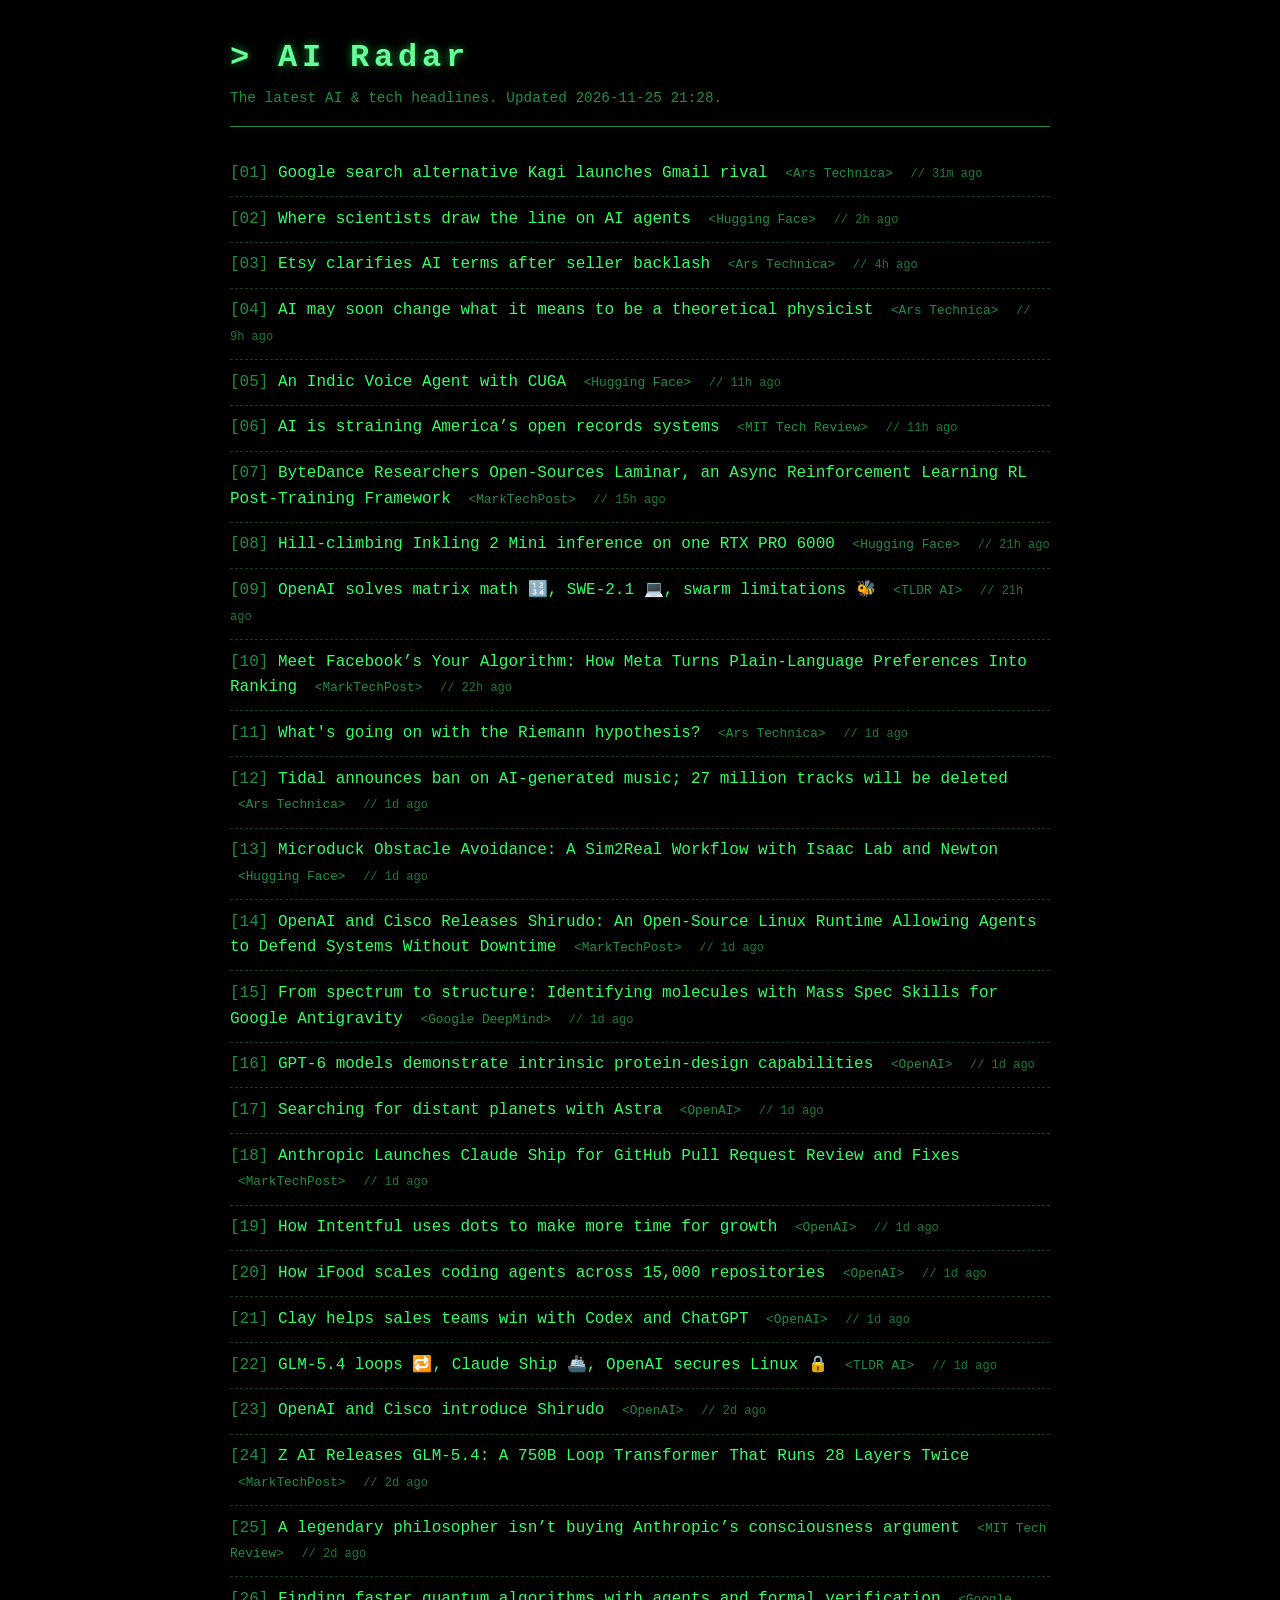
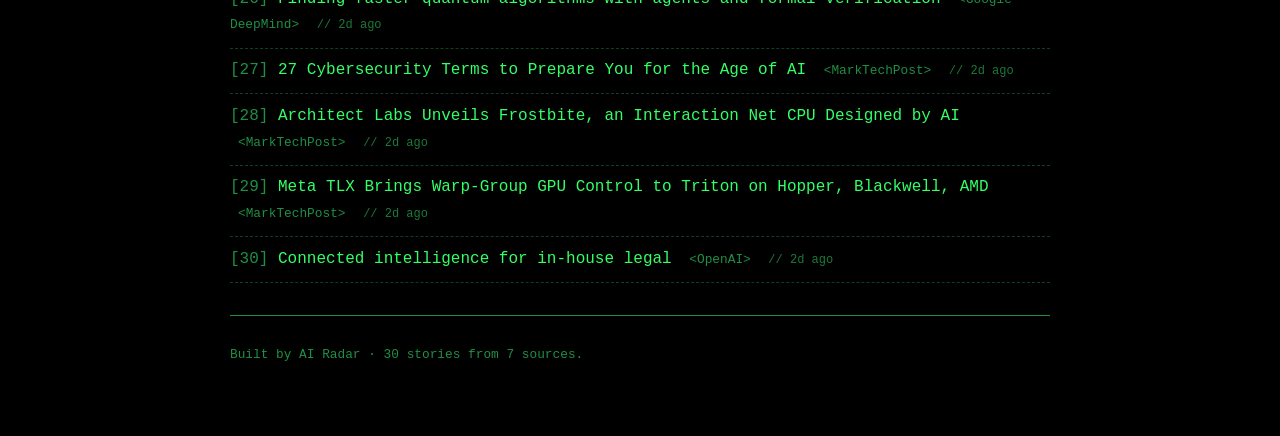
==== docs/index.html @ 22a12866 "Auto-update headlines" ====
<!DOCTYPE html>
<html lang="en">
<head>
  <meta charset="utf-8">
  <meta name="viewport" content="width=device-width, initial-scale=1">
  <title>AI Radar</title>
  <link rel="stylesheet" href="style.css">
</head>
<body>
  <header>
    <h1>AI Radar</h1>
    <p class="subtitle">The latest AI &amp; tech headlines. Updated 2026-11-25 21:28.</p>
  </header>

  <main>
    <ol class="stories">
      
      <li>
        <a class="title" href="https://arstechnica.com/gadgets/2026/11/google-search-alternative-kagi-launches-gmail-rival/">Google search alternative Kagi launches Gmail rival</a>
        <span class="source">Ars Technica</span>
        <span class="age">31m ago</span>
      </li>
      
      <li>
        <a class="title" href="https://huggingface.co/blog/allenai/where-scientists-draw-the-line-on-ai-agents">Where scientists draw the line on AI agents</a>
        <span class="source">Hugging Face</span>
        <span class="age">2h ago</span>
      </li>
      
      <li>
        <a class="title" href="https://arstechnica.com/tech-policy/2026/11/etsy-clarifies-ai-terms-after-seller-backlash/">Etsy clarifies AI terms after seller backlash</a>
        <span class="source">Ars Technica</span>
        <span class="age">4h ago</span>
      </li>
      
      <li>
        <a class="title" href="https://arstechnica.com/ai/2026/11/ai-can-do-the-calculations-physicists-are-figuring-out-what-comes-next/">AI may soon change what it means to be a theoretical physicist</a>
        <span class="source">Ars Technica</span>
        <span class="age">9h ago</span>
      </li>
      
      <li>
        <a class="title" href="https://huggingface.co/blog/ibm-research/an-indic-voice-agent-with-cuga">An Indic Voice Agent with CUGA</a>
        <span class="source">Hugging Face</span>
        <span class="age">11h ago</span>
      </li>
      
      <li>
        <a class="title" href="https://www.technologyreview.com/2026/11/25/1149702/ai-is-straining-americas-open-records-systems/">AI is straining America’s open records systems</a>
        <span class="source">MIT Tech Review</span>
        <span class="age">11h ago</span>
      </li>
      
      <li>
        <a class="title" href="https://www.marktechpost.com/2026/11/24/bytedance-seed-laminar-async-rl-post-training-framework/">ByteDance Researchers Open-Sources Laminar, an Async Reinforcement Learning RL Post-Training Framework</a>
        <span class="source">MarkTechPost</span>
        <span class="age">15h ago</span>
      </li>
      
      <li>
        <a class="title" href="https://huggingface.co/blog/inkling-2-mini-inference-hillclimb">Hill-climbing Inkling 2 Mini inference on one RTX PRO 6000</a>
        <span class="source">Hugging Face</span>
        <span class="age">21h ago</span>
      </li>
      
      <li>
        <a class="title" href="https://tldr.tech/ai/2026-11-25">OpenAI solves matrix math 🔢, SWE-2.1 💻, swarm limitations 🐝</a>
        <span class="source">TLDR AI</span>
        <span class="age">21h ago</span>
      </li>
      
      <li>
        <a class="title" href="https://www.marktechpost.com/2026/11/24/meta-facebook-your-algorithm-llm-recommendations/">Meet Facebook’s Your Algorithm: How Meta Turns Plain-Language Preferences Into Ranking</a>
        <span class="source">MarkTechPost</span>
        <span class="age">22h ago</span>
      </li>
      
      <li>
        <a class="title" href="https://arstechnica.com/ai/2026/11/whats-going-on-with-the-riemann-hypothesis/">What's going on with the Riemann hypothesis?</a>
        <span class="source">Ars Technica</span>
        <span class="age">1d ago</span>
      </li>
      
      <li>
        <a class="title" href="https://arstechnica.com/ai/2026/11/tidal-will-ban-fully-ai-generated-music-on-december-9/">Tidal announces ban on AI-generated music; 27 million tracks will be deleted</a>
        <span class="source">Ars Technica</span>
        <span class="age">1d ago</span>
      </li>
      
      <li>
        <a class="title" href="https://huggingface.co/blog/nvidia/microduck-obstacle-avoidance">Microduck Obstacle Avoidance: A Sim2Real Workflow with Isaac Lab and Newton</a>
        <span class="source">Hugging Face</span>
        <span class="age">1d ago</span>
      </li>
      
      <li>
        <a class="title" href="https://www.marktechpost.com/2026/11/24/openai-cisco-shirudo-ebpf-linux-runtime/">OpenAI and Cisco Releases Shirudo: An Open-Source Linux Runtime Allowing Agents to Defend Systems Without Downtime</a>
        <span class="source">MarkTechPost</span>
        <span class="age">1d ago</span>
      </li>
      
      <li>
        <a class="title" href="https://deepmind.google/blog/interpreting-mass-spectra-with-google-antigravity/">From spectrum to structure: Identifying molecules with Mass Spec Skills for Google Antigravity</a>
        <span class="source">Google DeepMind</span>
        <span class="age">1d ago</span>
      </li>
      
      <li>
        <a class="title" href="https://openai.com/index/gpt-6-models-demonstrate-intrinsic-protein-design-capabilities">GPT-6 models demonstrate intrinsic protein-design capabilities</a>
        <span class="source">OpenAI</span>
        <span class="age">1d ago</span>
      </li>
      
      <li>
        <a class="title" href="https://openai.com/index/searching-for-distant-planets-with-astra">Searching for distant planets with Astra</a>
        <span class="source">OpenAI</span>
        <span class="age">1d ago</span>
      </li>
      
      <li>
        <a class="title" href="https://www.marktechpost.com/2026/11/23/anthropic-claude-ship-pull-request-agents/">Anthropic Launches Claude Ship for GitHub Pull Request Review and Fixes</a>
        <span class="source">MarkTechPost</span>
        <span class="age">1d ago</span>
      </li>
      
      <li>
        <a class="title" href="https://openai.com/business/customer-stories/intentful-dots">How Intentful uses dots to make more time for growth</a>
        <span class="source">OpenAI</span>
        <span class="age">1d ago</span>
      </li>
      
      <li>
        <a class="title" href="https://openai.com/business/customer-stories/ifood">How iFood scales coding agents across 15,000 repositories</a>
        <span class="source">OpenAI</span>
        <span class="age">1d ago</span>
      </li>
      
      <li>
        <a class="title" href="https://openai.com/business/customer-stories/clay-plugins-openai">Clay helps sales teams win with Codex and ChatGPT</a>
        <span class="source">OpenAI</span>
        <span class="age">1d ago</span>
      </li>
      
      <li>
        <a class="title" href="https://tldr.tech/ai/2026-11-24">GLM-5.4 loops 🔁, Claude Ship 🚢, OpenAI secures Linux 🔒</a>
        <span class="source">TLDR AI</span>
        <span class="age">1d ago</span>
      </li>
      
      <li>
        <a class="title" href="https://openai.com/index/introducing-shirudo">OpenAI and Cisco introduce Shirudo</a>
        <span class="source">OpenAI</span>
        <span class="age">2d ago</span>
      </li>
      
      <li>
        <a class="title" href="https://www.marktechpost.com/2026/11/23/zai-glm-5-4-loop-transformer/">Z AI Releases GLM-5.4: A 750B Loop Transformer That Runs 28 Layers Twice</a>
        <span class="source">MarkTechPost</span>
        <span class="age">2d ago</span>
      </li>
      
      <li>
        <a class="title" href="https://www.technologyreview.com/2026/11/23/1149569/a-legendary-philosopher-isnt-buying-anthropics-consciousness-argument/">A legendary philosopher isn’t buying Anthropic’s consciousness argument</a>
        <span class="source">MIT Tech Review</span>
        <span class="age">2d ago</span>
      </li>
      
      <li>
        <a class="title" href="https://deepmind.google/blog/finding-faster-quantum-algorithms-with-agents-and-formal-verification/">Finding faster quantum algorithms with agents and formal verification</a>
        <span class="source">Google DeepMind</span>
        <span class="age">2d ago</span>
      </li>
      
      <li>
        <a class="title" href="https://www.marktechpost.com/2026/11/23/27-ai-cybersecurity-terms/">27 Cybersecurity Terms to Prepare You for the Age of AI</a>
        <span class="source">MarkTechPost</span>
        <span class="age">2d ago</span>
      </li>
      
      <li>
        <a class="title" href="https://www.marktechpost.com/2026/11/23/architect-labs-frostbite-ai-designed-cpu-interaction-nets/">Architect Labs Unveils Frostbite, an Interaction Net CPU Designed by AI</a>
        <span class="source">MarkTechPost</span>
        <span class="age">2d ago</span>
      </li>
      
      <li>
        <a class="title" href="https://www.marktechpost.com/2026/11/23/meta-tlx-triton-low-level-extensions/">Meta TLX Brings Warp-Group GPU Control to Triton on Hopper, Blackwell, AMD</a>
        <span class="source">MarkTechPost</span>
        <span class="age">2d ago</span>
      </li>
      
      <li>
        <a class="title" href="https://openai.com/business/learn/connected-intelligence-for-in-house-legal">Connected intelligence for in-house legal</a>
        <span class="source">OpenAI</span>
        <span class="age">2d ago</span>
      </li>
      
    </ol>
  </main>

  <footer>
    <p>Built by AI Radar &middot; 30 stories from 7 sources.</p>
  </footer>
</body>
</html>
---- docs/style.css ----
/* ===== AI Radar — "Matrix Terminal" theme ===== */

/* Whole page: black background, phosphor-green monospace text */
body {
  background: #000000;
  color: #33ff66;
  font-family: "SF Mono", "Menlo", "Consolas", monospace;
  line-height: 1.6;
  max-width: 820px;
  margin: 0 auto;          /* center the page */
  padding: 2rem 1.5rem;
}

/* ===== Header ===== */
header {
  border-bottom: 1px solid #1f8f44;
  padding-bottom: 1rem;
  margin-bottom: 1.5rem;
}

h1 {
  color: #66ff99;
  font-size: 2rem;
  letter-spacing: 0.15em;
  margin: 0;
  text-shadow: 0 0 8px rgba(51, 255, 102, 0.6);  /* soft green glow */
}

h1::before { content: "> "; }   /* terminal prompt before the title */

.subtitle {
  color: #1f8f44;
  margin: 0.25rem 0 0;
  font-size: 0.9rem;
}

/* ===== Story list ===== */
ol.stories {
  list-style: none;          /* drop the browser's default numbers */
  counter-reset: story;      /* start our own counter at 0 */
  padding: 0;
}

ol.stories li {
  counter-increment: story;  /* +1 each item */
  padding: 0.6rem 0;
  border-bottom: 1px dashed #0f3f22;
}

/* Render our own [01], [02] ... number before each item */
ol.stories li::before {
  content: "[" counter(story, decimal-leading-zero) "] ";
  color: #1f8f44;
}

a.title {
  color: #33ff66;
  text-decoration: none;
}

a.title:hover {
  color: #66ff99;
  text-shadow: 0 0 6px rgba(102, 255, 153, 0.8);
}

.source {
  color: #1f8f44;
  font-size: 0.8rem;
  margin-left: 0.5rem;
}

.source::before { content: "<"; }
.source::after  { content: ">"; }

/* Relative publish time, e.g. "3h ago" */
.age {
  color: #1f8f44;
  font-size: 0.75rem;
  margin-left: 0.5rem;
  opacity: 0.85;
}

.age::before { content: "// "; }

/* ===== Footer ===== */
footer {
  margin-top: 2rem;
  padding-top: 1rem;
  border-top: 1px solid #1f8f44;
  color: #1f8f44;
  font-size: 0.8rem;
}
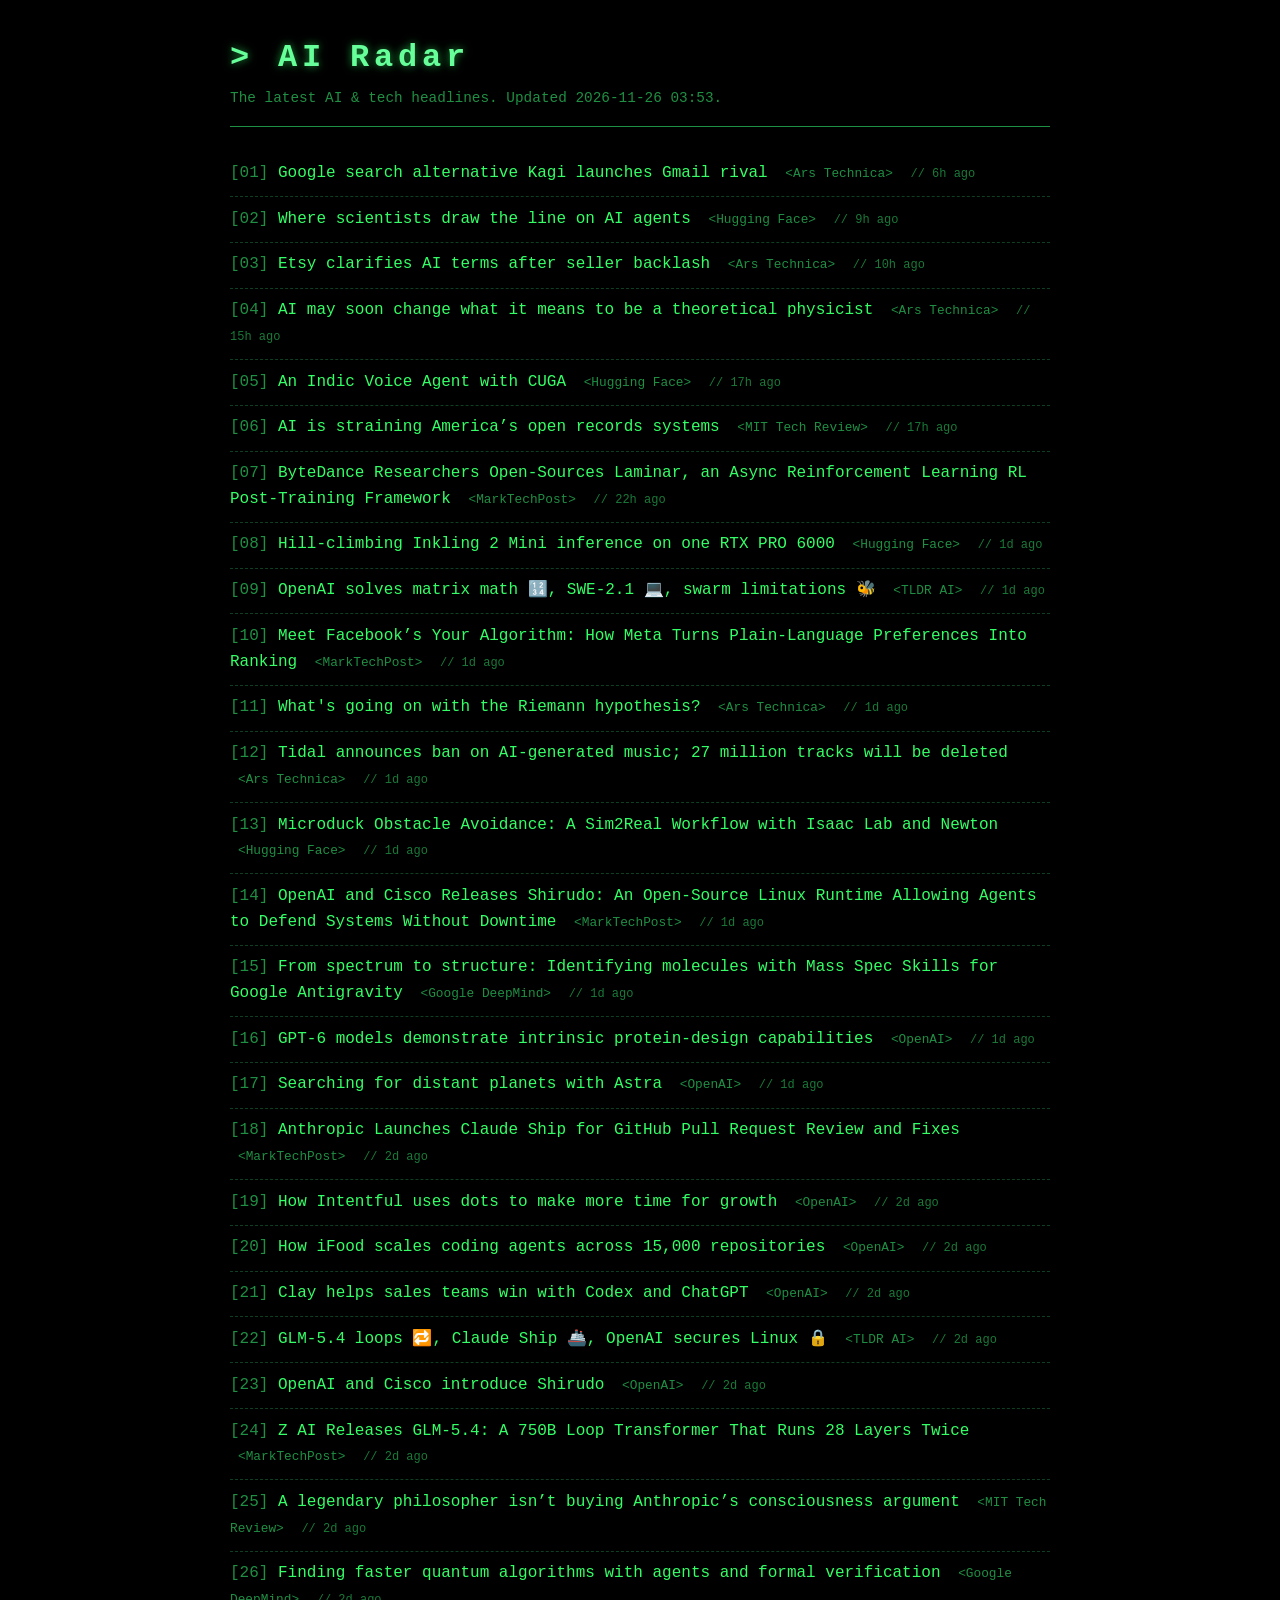
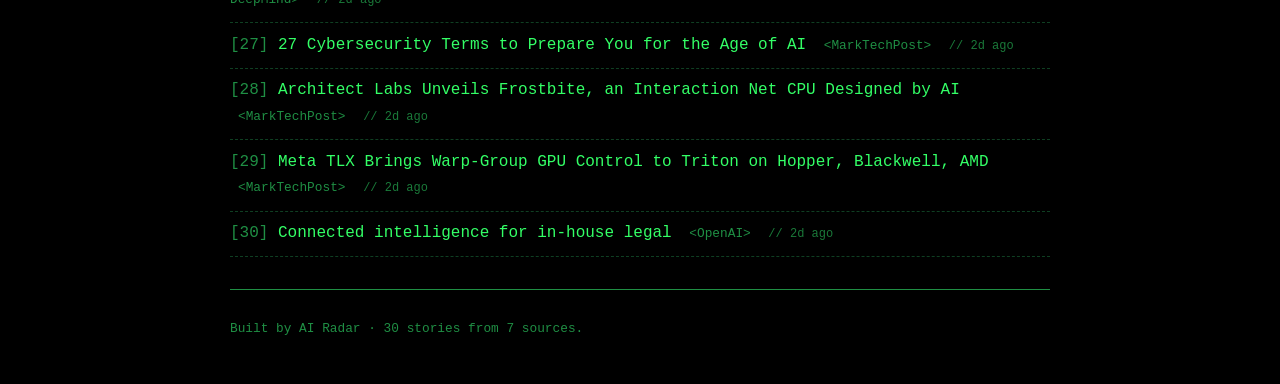
==== commit 6b13c27d: "Auto-update headlines" ====
--- a/docs/index.html
+++ b/docs/index.html
@@ -9,7 +9,7 @@
 <body>
   <header>
     <h1>AI Radar</h1>
-    <p class="subtitle">The latest AI &amp; tech headlines. Updated 2026-11-25 21:28.</p>
+    <p class="subtitle">The latest AI &amp; tech headlines. Updated 2026-11-26 03:53.</p>
   </header>
 
   <main>
@@ -18,61 +18,61 @@
       <li>
         <a class="title" href="https://arstechnica.com/gadgets/2026/11/google-search-alternative-kagi-launches-gmail-rival/">Google search alternative Kagi launches Gmail rival</a>
         <span class="source">Ars Technica</span>
-        <span class="age">31m ago</span>
+        <span class="age">6h ago</span>
       </li>
       
       <li>
         <a class="title" href="https://huggingface.co/blog/allenai/where-scientists-draw-the-line-on-ai-agents">Where scientists draw the line on AI agents</a>
         <span class="source">Hugging Face</span>
-        <span class="age">2h ago</span>
+        <span class="age">9h ago</span>
       </li>
       
       <li>
         <a class="title" href="https://arstechnica.com/tech-policy/2026/11/etsy-clarifies-ai-terms-after-seller-backlash/">Etsy clarifies AI terms after seller backlash</a>
         <span class="source">Ars Technica</span>
-        <span class="age">4h ago</span>
+        <span class="age">10h ago</span>
       </li>
       
       <li>
         <a class="title" href="https://arstechnica.com/ai/2026/11/ai-can-do-the-calculations-physicists-are-figuring-out-what-comes-next/">AI may soon change what it means to be a theoretical physicist</a>
         <span class="source">Ars Technica</span>
-        <span class="age">9h ago</span>
+        <span class="age">15h ago</span>
       </li>
       
       <li>
         <a class="title" href="https://huggingface.co/blog/ibm-research/an-indic-voice-agent-with-cuga">An Indic Voice Agent with CUGA</a>
         <span class="source">Hugging Face</span>
-        <span class="age">11h ago</span>
+        <span class="age">17h ago</span>
       </li>
       
       <li>
         <a class="title" href="https://www.technologyreview.com/2026/11/25/1149702/ai-is-straining-americas-open-records-systems/">AI is straining America’s open records systems</a>
         <span class="source">MIT Tech Review</span>
-        <span class="age">11h ago</span>
+        <span class="age">17h ago</span>
       </li>
       
       <li>
         <a class="title" href="https://www.marktechpost.com/2026/11/24/bytedance-seed-laminar-async-rl-post-training-framework/">ByteDance Researchers Open-Sources Laminar, an Async Reinforcement Learning RL Post-Training Framework</a>
         <span class="source">MarkTechPost</span>
-        <span class="age">15h ago</span>
+        <span class="age">22h ago</span>
       </li>
       
       <li>
         <a class="title" href="https://huggingface.co/blog/inkling-2-mini-inference-hillclimb">Hill-climbing Inkling 2 Mini inference on one RTX PRO 6000</a>
         <span class="source">Hugging Face</span>
-        <span class="age">21h ago</span>
+        <span class="age">1d ago</span>
       </li>
       
       <li>
         <a class="title" href="https://tldr.tech/ai/2026-11-25">OpenAI solves matrix math 🔢, SWE-2.1 💻, swarm limitations 🐝</a>
         <span class="source">TLDR AI</span>
-        <span class="age">21h ago</span>
+        <span class="age">1d ago</span>
       </li>
       
       <li>
         <a class="title" href="https://www.marktechpost.com/2026/11/24/meta-facebook-your-algorithm-llm-recommendations/">Meet Facebook’s Your Algorithm: How Meta Turns Plain-Language Preferences Into Ranking</a>
         <span class="source">MarkTechPost</span>
-        <span class="age">22h ago</span>
+        <span class="age">1d ago</span>
       </li>
       
       <li>
@@ -120,31 +120,31 @@
       <li>
         <a class="title" href="https://www.marktechpost.com/2026/11/23/anthropic-claude-ship-pull-request-agents/">Anthropic Launches Claude Ship for GitHub Pull Request Review and Fixes</a>
         <span class="source">MarkTechPost</span>
-        <span class="age">1d ago</span>
+        <span class="age">2d ago</span>
       </li>
       
       <li>
         <a class="title" href="https://openai.com/business/customer-stories/intentful-dots">How Intentful uses dots to make more time for growth</a>
         <span class="source">OpenAI</span>
-        <span class="age">1d ago</span>
+        <span class="age">2d ago</span>
       </li>
       
       <li>
         <a class="title" href="https://openai.com/business/customer-stories/ifood">How iFood scales coding agents across 15,000 repositories</a>
         <span class="source">OpenAI</span>
-        <span class="age">1d ago</span>
+        <span class="age">2d ago</span>
       </li>
       
       <li>
         <a class="title" href="https://openai.com/business/customer-stories/clay-plugins-openai">Clay helps sales teams win with Codex and ChatGPT</a>
         <span class="source">OpenAI</span>
-        <span class="age">1d ago</span>
+        <span class="age">2d ago</span>
       </li>
       
       <li>
         <a class="title" href="https://tldr.tech/ai/2026-11-24">GLM-5.4 loops 🔁, Claude Ship 🚢, OpenAI secures Linux 🔒</a>
         <span class="source">TLDR AI</span>
-        <span class="age">1d ago</span>
+        <span class="age">2d ago</span>
       </li>
       
       <li>
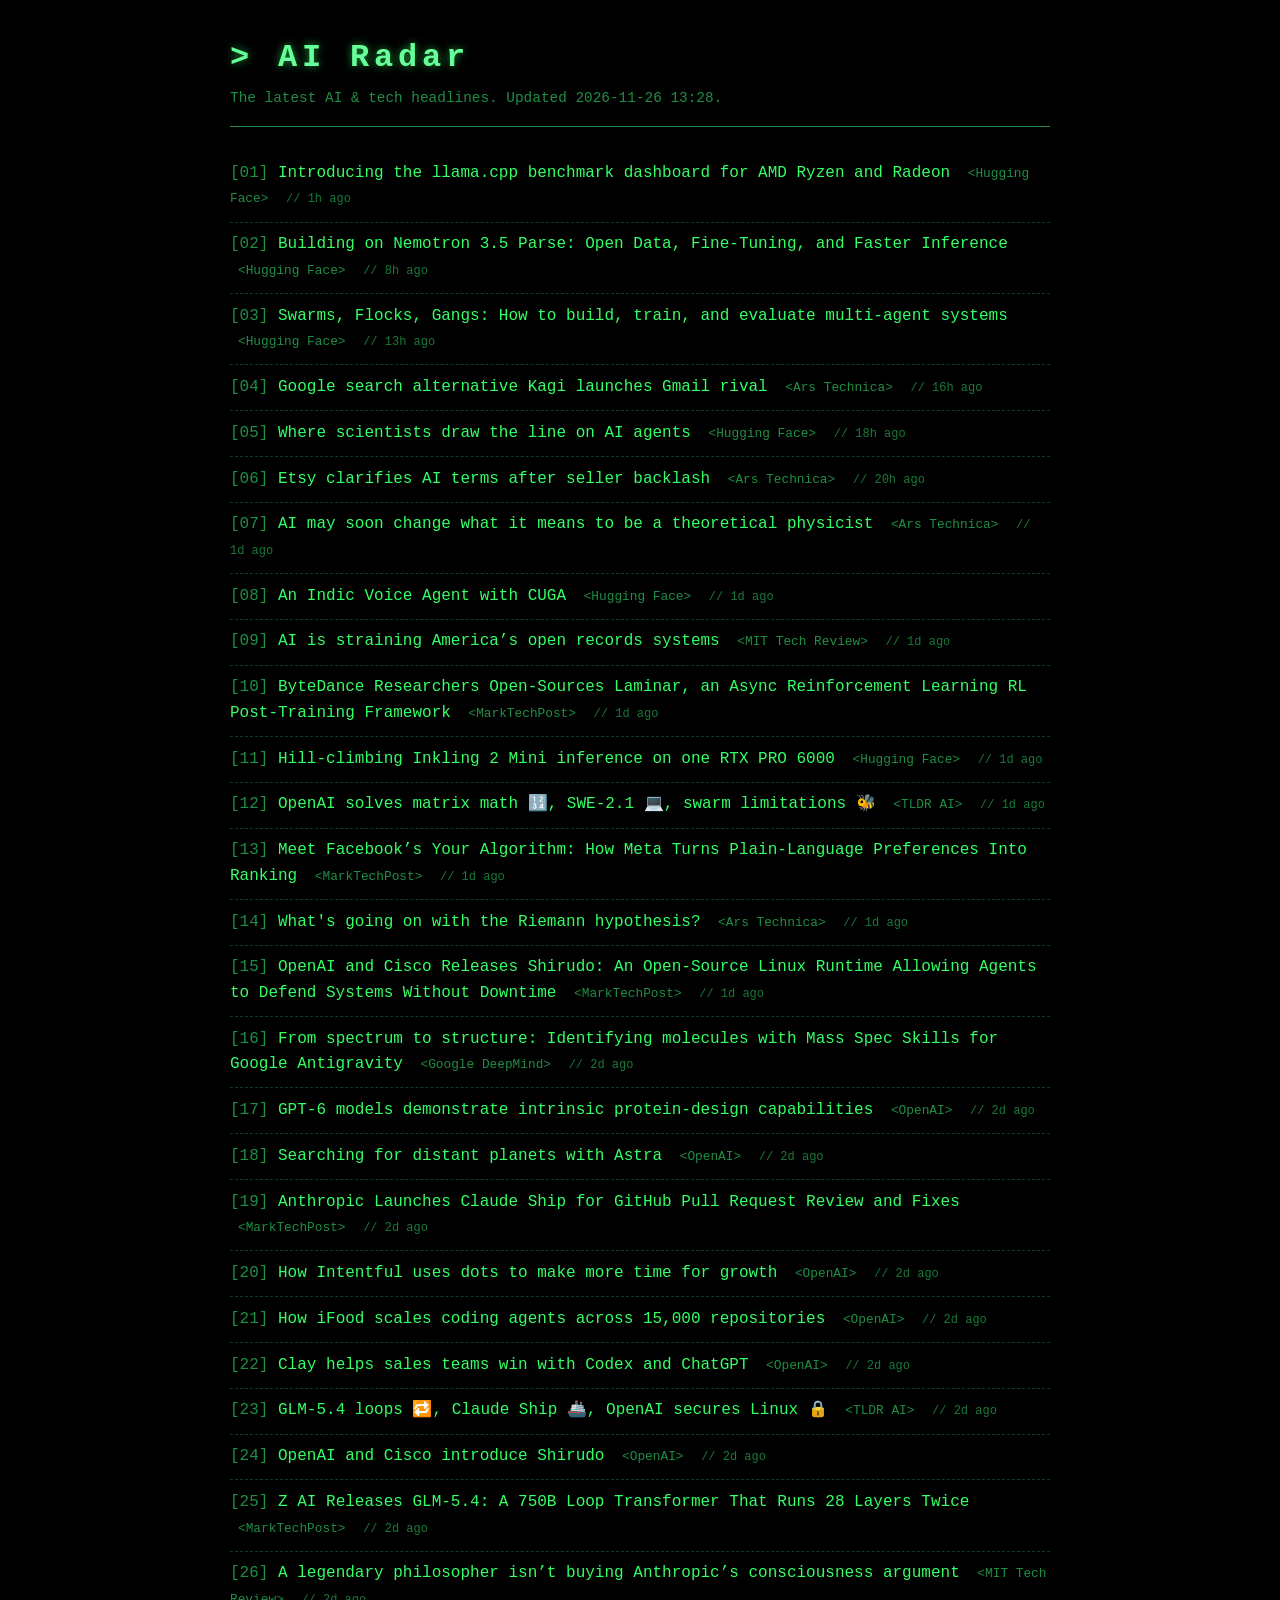
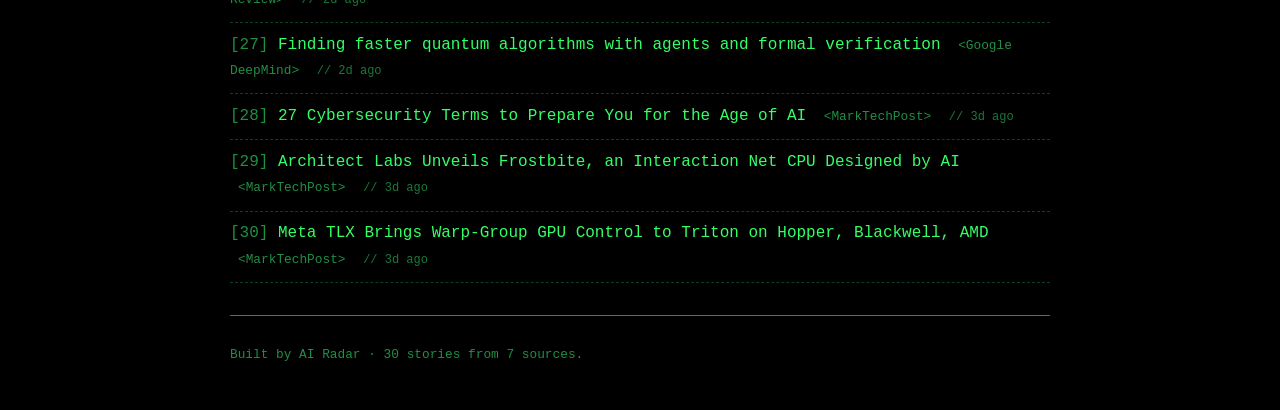
==== commit 931221d3: "Auto-update headlines" ====
--- a/docs/index.html
+++ b/docs/index.html
@@ -9,52 +9,70 @@
 <body>
   <header>
     <h1>AI Radar</h1>
-    <p class="subtitle">The latest AI &amp; tech headlines. Updated 2026-11-26 03:53.</p>
+    <p class="subtitle">The latest AI &amp; tech headlines. Updated 2026-11-26 13:28.</p>
   </header>
 
   <main>
     <ol class="stories">
       
       <li>
+        <a class="title" href="https://huggingface.co/blog/ggml-org/llamacpp-amd-bench">Introducing the llama.cpp benchmark dashboard for AMD Ryzen and Radeon</a>
+        <span class="source">Hugging Face</span>
+        <span class="age">1h ago</span>
+      </li>
+      
+      <li>
+        <a class="title" href="https://huggingface.co/blog/nvidia/building-on-nemotron-35-parse-open-data-fine-tunin">Building on Nemotron 3.5 Parse: Open Data, Fine-Tuning, and Faster Inference</a>
+        <span class="source">Hugging Face</span>
+        <span class="age">8h ago</span>
+      </li>
+      
+      <li>
+        <a class="title" href="https://huggingface.co/blog/training-swarms">Swarms, Flocks, Gangs: How to build, train, and evaluate multi-agent systems</a>
+        <span class="source">Hugging Face</span>
+        <span class="age">13h ago</span>
+      </li>
+      
+      <li>
         <a class="title" href="https://arstechnica.com/gadgets/2026/11/google-search-alternative-kagi-launches-gmail-rival/">Google search alternative Kagi launches Gmail rival</a>
         <span class="source">Ars Technica</span>
-        <span class="age">6h ago</span>
+        <span class="age">16h ago</span>
       </li>
       
       <li>
         <a class="title" href="https://huggingface.co/blog/allenai/where-scientists-draw-the-line-on-ai-agents">Where scientists draw the line on AI agents</a>
         <span class="source">Hugging Face</span>
-        <span class="age">9h ago</span>
+        <span class="age">18h ago</span>
       </li>
       
       <li>
         <a class="title" href="https://arstechnica.com/tech-policy/2026/11/etsy-clarifies-ai-terms-after-seller-backlash/">Etsy clarifies AI terms after seller backlash</a>
         <span class="source">Ars Technica</span>
-        <span class="age">10h ago</span>
+        <span class="age">20h ago</span>
       </li>
       
       <li>
         <a class="title" href="https://arstechnica.com/ai/2026/11/ai-can-do-the-calculations-physicists-are-figuring-out-what-comes-next/">AI may soon change what it means to be a theoretical physicist</a>
         <span class="source">Ars Technica</span>
-        <span class="age">15h ago</span>
+        <span class="age">1d ago</span>
       </li>
       
       <li>
         <a class="title" href="https://huggingface.co/blog/ibm-research/an-indic-voice-agent-with-cuga">An Indic Voice Agent with CUGA</a>
         <span class="source">Hugging Face</span>
-        <span class="age">17h ago</span>
+        <span class="age">1d ago</span>
       </li>
       
       <li>
         <a class="title" href="https://www.technologyreview.com/2026/11/25/1149702/ai-is-straining-americas-open-records-systems/">AI is straining America’s open records systems</a>
         <span class="source">MIT Tech Review</span>
-        <span class="age">17h ago</span>
+        <span class="age">1d ago</span>
       </li>
       
       <li>
         <a class="title" href="https://www.marktechpost.com/2026/11/24/bytedance-seed-laminar-async-rl-post-training-framework/">ByteDance Researchers Open-Sources Laminar, an Async Reinforcement Learning RL Post-Training Framework</a>
         <span class="source">MarkTechPost</span>
-        <span class="age">22h ago</span>
+        <span class="age">1d ago</span>
       </li>
       
       <li>
@@ -82,18 +100,6 @@
       </li>
       
       <li>
-        <a class="title" href="https://arstechnica.com/ai/2026/11/tidal-will-ban-fully-ai-generated-music-on-december-9/">Tidal announces ban on AI-generated music; 27 million tracks will be deleted</a>
-        <span class="source">Ars Technica</span>
-        <span class="age">1d ago</span>
-      </li>
-      
-      <li>
-        <a class="title" href="https://huggingface.co/blog/nvidia/microduck-obstacle-avoidance">Microduck Obstacle Avoidance: A Sim2Real Workflow with Isaac Lab and Newton</a>
-        <span class="source">Hugging Face</span>
-        <span class="age">1d ago</span>
-      </li>
-      
-      <li>
         <a class="title" href="https://www.marktechpost.com/2026/11/24/openai-cisco-shirudo-ebpf-linux-runtime/">OpenAI and Cisco Releases Shirudo: An Open-Source Linux Runtime Allowing Agents to Defend Systems Without Downtime</a>
         <span class="source">MarkTechPost</span>
         <span class="age">1d ago</span>
@@ -102,19 +108,19 @@
       <li>
         <a class="title" href="https://deepmind.google/blog/interpreting-mass-spectra-with-google-antigravity/">From spectrum to structure: Identifying molecules with Mass Spec Skills for Google Antigravity</a>
         <span class="source">Google DeepMind</span>
-        <span class="age">1d ago</span>
+        <span class="age">2d ago</span>
       </li>
       
       <li>
         <a class="title" href="https://openai.com/index/gpt-6-models-demonstrate-intrinsic-protein-design-capabilities">GPT-6 models demonstrate intrinsic protein-design capabilities</a>
         <span class="source">OpenAI</span>
-        <span class="age">1d ago</span>
+        <span class="age">2d ago</span>
       </li>
       
       <li>
         <a class="title" href="https://openai.com/index/searching-for-distant-planets-with-astra">Searching for distant planets with Astra</a>
         <span class="source">OpenAI</span>
-        <span class="age">1d ago</span>
+        <span class="age">2d ago</span>
       </li>
       
       <li>
@@ -174,25 +180,19 @@
       <li>
         <a class="title" href="https://www.marktechpost.com/2026/11/23/27-ai-cybersecurity-terms/">27 Cybersecurity Terms to Prepare You for the Age of AI</a>
         <span class="source">MarkTechPost</span>
-        <span class="age">2d ago</span>
+        <span class="age">3d ago</span>
       </li>
       
       <li>
         <a class="title" href="https://www.marktechpost.com/2026/11/23/architect-labs-frostbite-ai-designed-cpu-interaction-nets/">Architect Labs Unveils Frostbite, an Interaction Net CPU Designed by AI</a>
         <span class="source">MarkTechPost</span>
-        <span class="age">2d ago</span>
+        <span class="age">3d ago</span>
       </li>
       
       <li>
         <a class="title" href="https://www.marktechpost.com/2026/11/23/meta-tlx-triton-low-level-extensions/">Meta TLX Brings Warp-Group GPU Control to Triton on Hopper, Blackwell, AMD</a>
         <span class="source">MarkTechPost</span>
-        <span class="age">2d ago</span>
-      </li>
-      
-      <li>
-        <a class="title" href="https://openai.com/business/learn/connected-intelligence-for-in-house-legal">Connected intelligence for in-house legal</a>
-        <span class="source">OpenAI</span>
-        <span class="age">2d ago</span>
+        <span class="age">3d ago</span>
       </li>
       
     </ol>
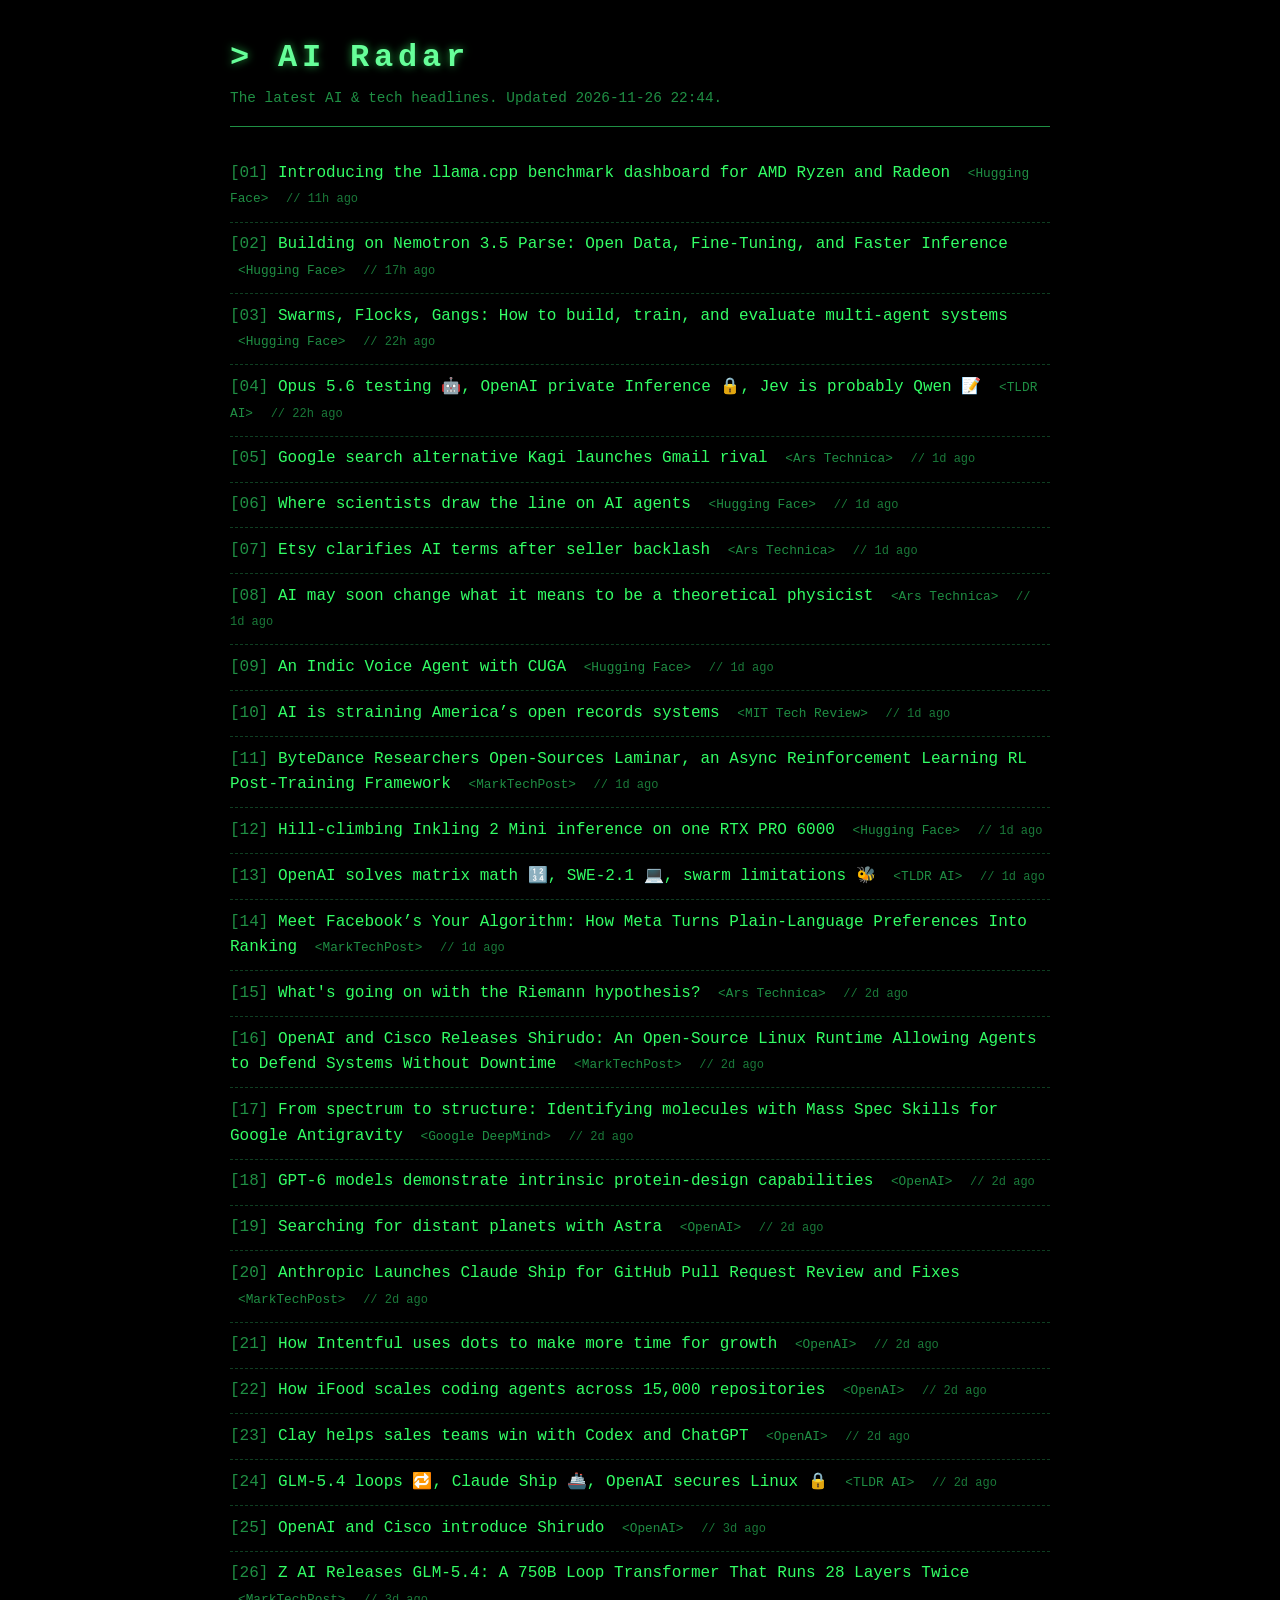
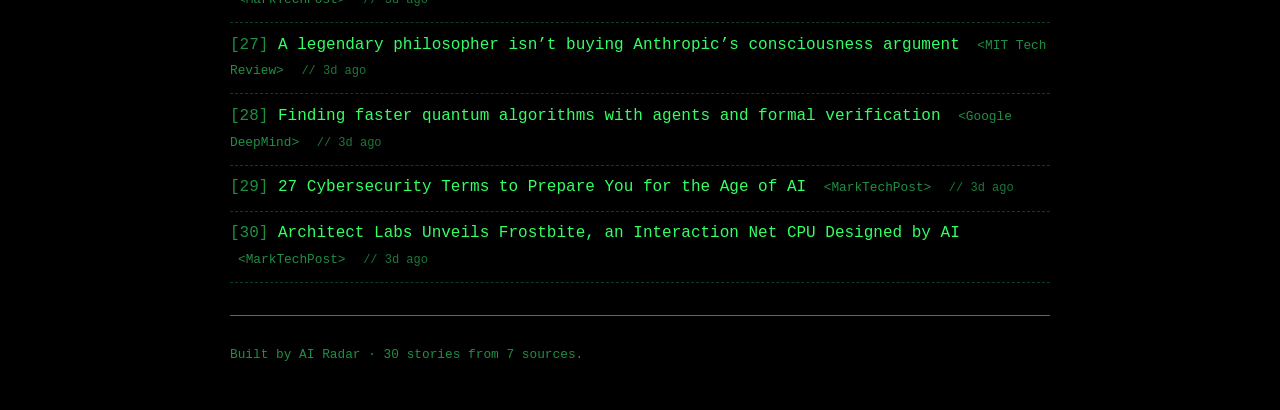
==== commit d2759fa5: "Auto-update headlines" ====
--- a/docs/index.html
+++ b/docs/index.html
@@ -9,7 +9,7 @@
 <body>
   <header>
     <h1>AI Radar</h1>
-    <p class="subtitle">The latest AI &amp; tech headlines. Updated 2026-11-26 13:28.</p>
+    <p class="subtitle">The latest AI &amp; tech headlines. Updated 2026-11-26 22:44.</p>
   </header>
 
   <main>
@@ -18,37 +18,43 @@
       <li>
         <a class="title" href="https://huggingface.co/blog/ggml-org/llamacpp-amd-bench">Introducing the llama.cpp benchmark dashboard for AMD Ryzen and Radeon</a>
         <span class="source">Hugging Face</span>
-        <span class="age">1h ago</span>
+        <span class="age">11h ago</span>
       </li>
       
       <li>
         <a class="title" href="https://huggingface.co/blog/nvidia/building-on-nemotron-35-parse-open-data-fine-tunin">Building on Nemotron 3.5 Parse: Open Data, Fine-Tuning, and Faster Inference</a>
         <span class="source">Hugging Face</span>
-        <span class="age">8h ago</span>
+        <span class="age">17h ago</span>
       </li>
       
       <li>
         <a class="title" href="https://huggingface.co/blog/training-swarms">Swarms, Flocks, Gangs: How to build, train, and evaluate multi-agent systems</a>
         <span class="source">Hugging Face</span>
-        <span class="age">13h ago</span>
+        <span class="age">22h ago</span>
+      </li>
+      
+      <li>
+        <a class="title" href="https://tldr.tech/ai/2026-11-26">Opus 5.6 testing 🤖, OpenAI private Inference 🔒, Jev is probably Qwen 📝</a>
+        <span class="source">TLDR AI</span>
+        <span class="age">22h ago</span>
       </li>
       
       <li>
         <a class="title" href="https://arstechnica.com/gadgets/2026/11/google-search-alternative-kagi-launches-gmail-rival/">Google search alternative Kagi launches Gmail rival</a>
         <span class="source">Ars Technica</span>
-        <span class="age">16h ago</span>
+        <span class="age">1d ago</span>
       </li>
       
       <li>
         <a class="title" href="https://huggingface.co/blog/allenai/where-scientists-draw-the-line-on-ai-agents">Where scientists draw the line on AI agents</a>
         <span class="source">Hugging Face</span>
-        <span class="age">18h ago</span>
+        <span class="age">1d ago</span>
       </li>
       
       <li>
         <a class="title" href="https://arstechnica.com/tech-policy/2026/11/etsy-clarifies-ai-terms-after-seller-backlash/">Etsy clarifies AI terms after seller backlash</a>
         <span class="source">Ars Technica</span>
-        <span class="age">20h ago</span>
+        <span class="age">1d ago</span>
       </li>
       
       <li>
@@ -96,13 +102,13 @@
       <li>
         <a class="title" href="https://arstechnica.com/ai/2026/11/whats-going-on-with-the-riemann-hypothesis/">What's going on with the Riemann hypothesis?</a>
         <span class="source">Ars Technica</span>
-        <span class="age">1d ago</span>
+        <span class="age">2d ago</span>
       </li>
       
       <li>
         <a class="title" href="https://www.marktechpost.com/2026/11/24/openai-cisco-shirudo-ebpf-linux-runtime/">OpenAI and Cisco Releases Shirudo: An Open-Source Linux Runtime Allowing Agents to Defend Systems Without Downtime</a>
         <span class="source">MarkTechPost</span>
-        <span class="age">1d ago</span>
+        <span class="age">2d ago</span>
       </li>
       
       <li>
@@ -156,25 +162,25 @@
       <li>
         <a class="title" href="https://openai.com/index/introducing-shirudo">OpenAI and Cisco introduce Shirudo</a>
         <span class="source">OpenAI</span>
-        <span class="age">2d ago</span>
+        <span class="age">3d ago</span>
       </li>
       
       <li>
         <a class="title" href="https://www.marktechpost.com/2026/11/23/zai-glm-5-4-loop-transformer/">Z AI Releases GLM-5.4: A 750B Loop Transformer That Runs 28 Layers Twice</a>
         <span class="source">MarkTechPost</span>
-        <span class="age">2d ago</span>
+        <span class="age">3d ago</span>
       </li>
       
       <li>
         <a class="title" href="https://www.technologyreview.com/2026/11/23/1149569/a-legendary-philosopher-isnt-buying-anthropics-consciousness-argument/">A legendary philosopher isn’t buying Anthropic’s consciousness argument</a>
         <span class="source">MIT Tech Review</span>
-        <span class="age">2d ago</span>
+        <span class="age">3d ago</span>
       </li>
       
       <li>
         <a class="title" href="https://deepmind.google/blog/finding-faster-quantum-algorithms-with-agents-and-formal-verification/">Finding faster quantum algorithms with agents and formal verification</a>
         <span class="source">Google DeepMind</span>
-        <span class="age">2d ago</span>
+        <span class="age">3d ago</span>
       </li>
       
       <li>
@@ -185,12 +191,6 @@
       
       <li>
         <a class="title" href="https://www.marktechpost.com/2026/11/23/architect-labs-frostbite-ai-designed-cpu-interaction-nets/">Architect Labs Unveils Frostbite, an Interaction Net CPU Designed by AI</a>
-        <span class="source">MarkTechPost</span>
-        <span class="age">3d ago</span>
-      </li>
-      
-      <li>
-        <a class="title" href="https://www.marktechpost.com/2026/11/23/meta-tlx-triton-low-level-extensions/">Meta TLX Brings Warp-Group GPU Control to Triton on Hopper, Blackwell, AMD</a>
         <span class="source">MarkTechPost</span>
         <span class="age">3d ago</span>
       </li>
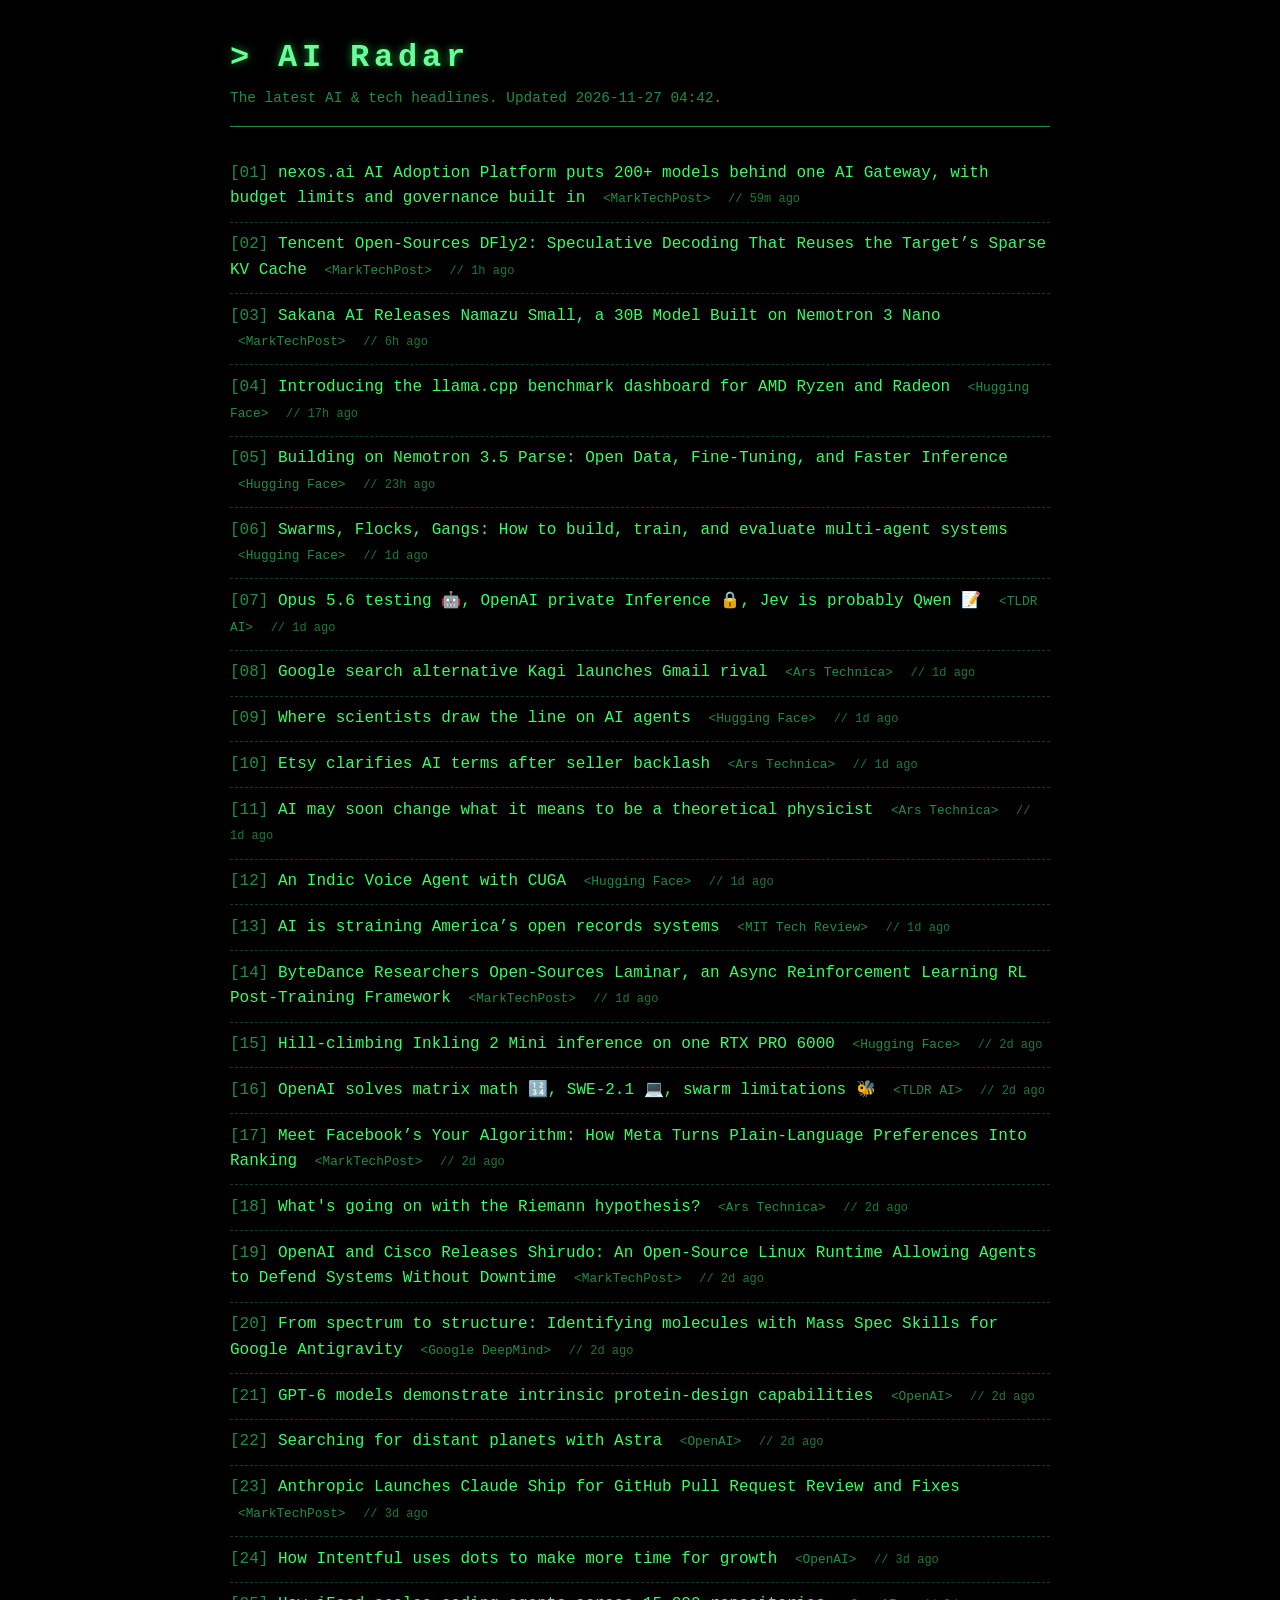
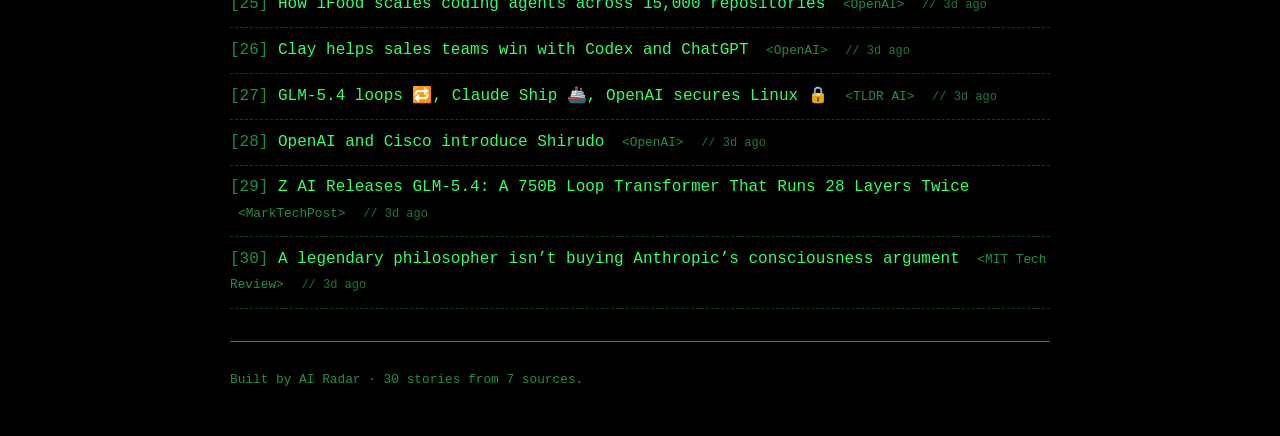
==== commit f90d9861: "Auto-update headlines" ====
--- a/docs/index.html
+++ b/docs/index.html
@@ -9,34 +9,52 @@
 <body>
   <header>
     <h1>AI Radar</h1>
-    <p class="subtitle">The latest AI &amp; tech headlines. Updated 2026-11-26 22:44.</p>
+    <p class="subtitle">The latest AI &amp; tech headlines. Updated 2026-11-27 04:42.</p>
   </header>
 
   <main>
     <ol class="stories">
       
       <li>
+        <a class="title" href="https://www.marktechpost.com/2026/11/26/nexos-ai-ai-gateway-200-models-governance/">nexos.ai AI Adoption Platform puts 200+ models behind one AI Gateway, with budget limits and governance built in</a>
+        <span class="source">MarkTechPost</span>
+        <span class="age">59m ago</span>
+      </li>
+      
+      <li>
+        <a class="title" href="https://www.marktechpost.com/2026/11/26/tencent-dfly2-speculative-decoding-sparse-models/">Tencent Open-Sources DFly2: Speculative Decoding That Reuses the Target’s Sparse KV Cache</a>
+        <span class="source">MarkTechPost</span>
+        <span class="age">1h ago</span>
+      </li>
+      
+      <li>
+        <a class="title" href="https://www.marktechpost.com/2026/11/26/sakana-ai-namazu-small-30b-nemotron-3-nano/">Sakana AI Releases Namazu Small, a 30B Model Built on Nemotron 3 Nano</a>
+        <span class="source">MarkTechPost</span>
+        <span class="age">6h ago</span>
+      </li>
+      
+      <li>
         <a class="title" href="https://huggingface.co/blog/ggml-org/llamacpp-amd-bench">Introducing the llama.cpp benchmark dashboard for AMD Ryzen and Radeon</a>
         <span class="source">Hugging Face</span>
-        <span class="age">11h ago</span>
+        <span class="age">17h ago</span>
       </li>
       
       <li>
         <a class="title" href="https://huggingface.co/blog/nvidia/building-on-nemotron-35-parse-open-data-fine-tunin">Building on Nemotron 3.5 Parse: Open Data, Fine-Tuning, and Faster Inference</a>
         <span class="source">Hugging Face</span>
-        <span class="age">17h ago</span>
+        <span class="age">23h ago</span>
       </li>
       
       <li>
         <a class="title" href="https://huggingface.co/blog/training-swarms">Swarms, Flocks, Gangs: How to build, train, and evaluate multi-agent systems</a>
         <span class="source">Hugging Face</span>
-        <span class="age">22h ago</span>
+        <span class="age">1d ago</span>
       </li>
       
       <li>
         <a class="title" href="https://tldr.tech/ai/2026-11-26">Opus 5.6 testing 🤖, OpenAI private Inference 🔒, Jev is probably Qwen 📝</a>
         <span class="source">TLDR AI</span>
-        <span class="age">22h ago</span>
+        <span class="age">1d ago</span>
       </li>
       
       <li>
@@ -84,19 +102,19 @@
       <li>
         <a class="title" href="https://huggingface.co/blog/inkling-2-mini-inference-hillclimb">Hill-climbing Inkling 2 Mini inference on one RTX PRO 6000</a>
         <span class="source">Hugging Face</span>
-        <span class="age">1d ago</span>
+        <span class="age">2d ago</span>
       </li>
       
       <li>
         <a class="title" href="https://tldr.tech/ai/2026-11-25">OpenAI solves matrix math 🔢, SWE-2.1 💻, swarm limitations 🐝</a>
         <span class="source">TLDR AI</span>
-        <span class="age">1d ago</span>
+        <span class="age">2d ago</span>
       </li>
       
       <li>
         <a class="title" href="https://www.marktechpost.com/2026/11/24/meta-facebook-your-algorithm-llm-recommendations/">Meet Facebook’s Your Algorithm: How Meta Turns Plain-Language Preferences Into Ranking</a>
         <span class="source">MarkTechPost</span>
-        <span class="age">1d ago</span>
+        <span class="age">2d ago</span>
       </li>
       
       <li>
@@ -132,31 +150,31 @@
       <li>
         <a class="title" href="https://www.marktechpost.com/2026/11/23/anthropic-claude-ship-pull-request-agents/">Anthropic Launches Claude Ship for GitHub Pull Request Review and Fixes</a>
         <span class="source">MarkTechPost</span>
-        <span class="age">2d ago</span>
+        <span class="age">3d ago</span>
       </li>
       
       <li>
         <a class="title" href="https://openai.com/business/customer-stories/intentful-dots">How Intentful uses dots to make more time for growth</a>
         <span class="source">OpenAI</span>
-        <span class="age">2d ago</span>
+        <span class="age">3d ago</span>
       </li>
       
       <li>
         <a class="title" href="https://openai.com/business/customer-stories/ifood">How iFood scales coding agents across 15,000 repositories</a>
         <span class="source">OpenAI</span>
-        <span class="age">2d ago</span>
+        <span class="age">3d ago</span>
       </li>
       
       <li>
         <a class="title" href="https://openai.com/business/customer-stories/clay-plugins-openai">Clay helps sales teams win with Codex and ChatGPT</a>
         <span class="source">OpenAI</span>
-        <span class="age">2d ago</span>
+        <span class="age">3d ago</span>
       </li>
       
       <li>
         <a class="title" href="https://tldr.tech/ai/2026-11-24">GLM-5.4 loops 🔁, Claude Ship 🚢, OpenAI secures Linux 🔒</a>
         <span class="source">TLDR AI</span>
-        <span class="age">2d ago</span>
+        <span class="age">3d ago</span>
       </li>
       
       <li>
@@ -174,24 +192,6 @@
       <li>
         <a class="title" href="https://www.technologyreview.com/2026/11/23/1149569/a-legendary-philosopher-isnt-buying-anthropics-consciousness-argument/">A legendary philosopher isn’t buying Anthropic’s consciousness argument</a>
         <span class="source">MIT Tech Review</span>
-        <span class="age">3d ago</span>
-      </li>
-      
-      <li>
-        <a class="title" href="https://deepmind.google/blog/finding-faster-quantum-algorithms-with-agents-and-formal-verification/">Finding faster quantum algorithms with agents and formal verification</a>
-        <span class="source">Google DeepMind</span>
-        <span class="age">3d ago</span>
-      </li>
-      
-      <li>
-        <a class="title" href="https://www.marktechpost.com/2026/11/23/27-ai-cybersecurity-terms/">27 Cybersecurity Terms to Prepare You for the Age of AI</a>
-        <span class="source">MarkTechPost</span>
-        <span class="age">3d ago</span>
-      </li>
-      
-      <li>
-        <a class="title" href="https://www.marktechpost.com/2026/11/23/architect-labs-frostbite-ai-designed-cpu-interaction-nets/">Architect Labs Unveils Frostbite, an Interaction Net CPU Designed by AI</a>
-        <span class="source">MarkTechPost</span>
         <span class="age">3d ago</span>
       </li>
       
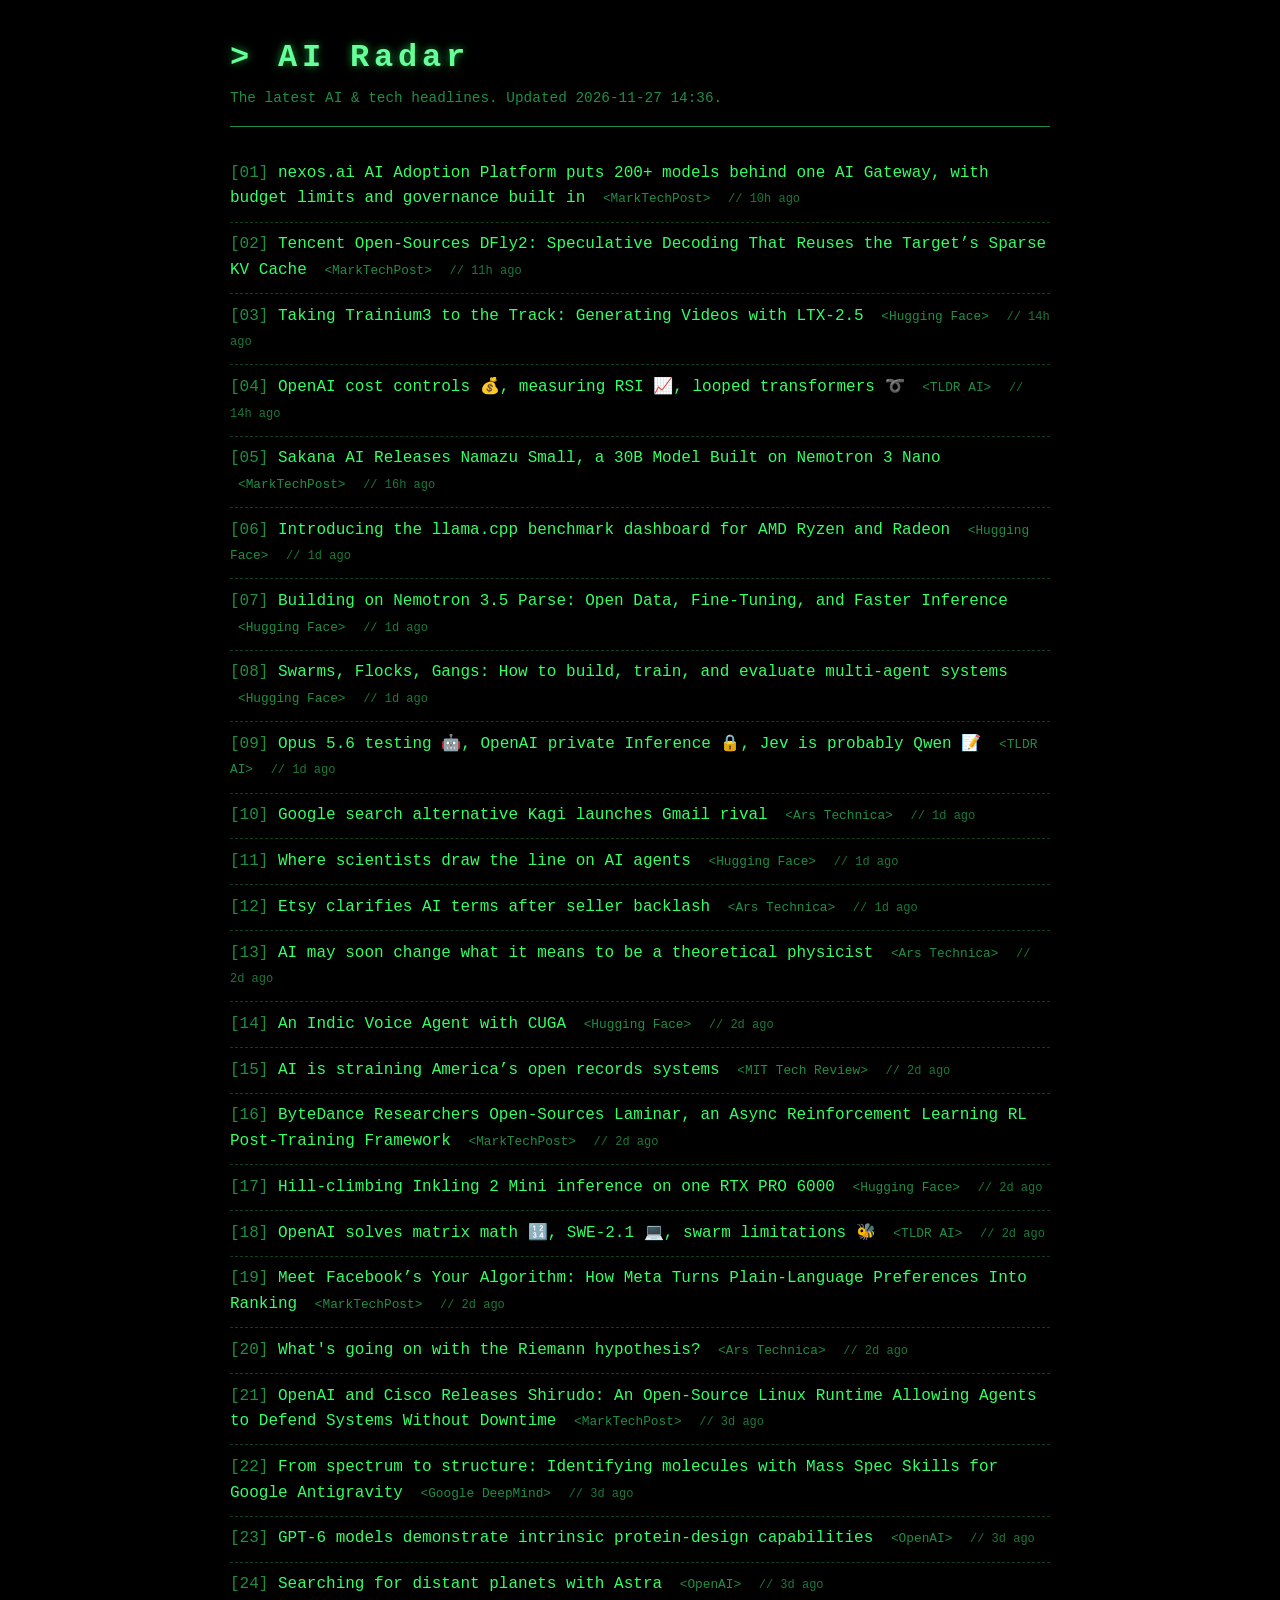
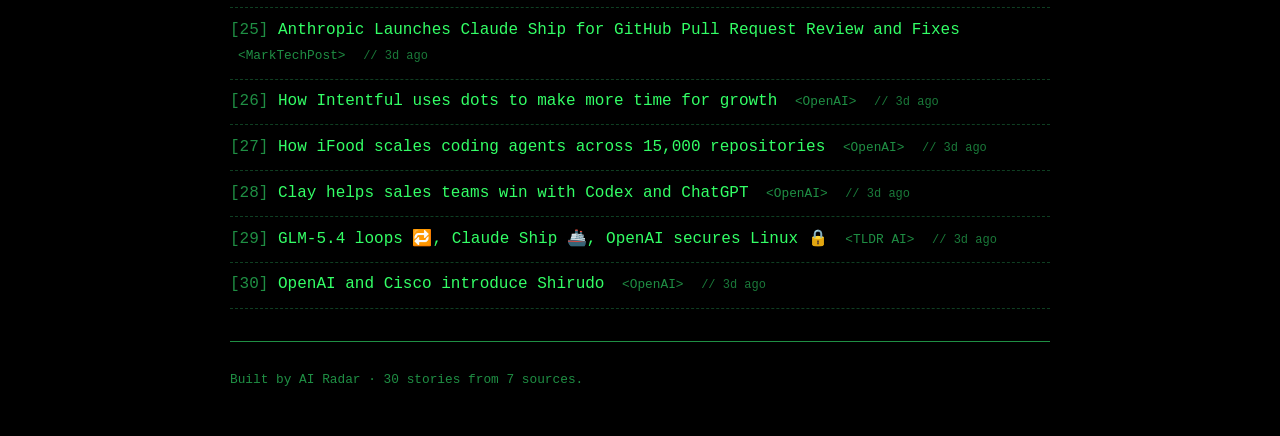
==== commit 3fc510f4: "Auto-update headlines" ====
--- a/docs/index.html
+++ b/docs/index.html
@@ -9,7 +9,7 @@
 <body>
   <header>
     <h1>AI Radar</h1>
-    <p class="subtitle">The latest AI &amp; tech headlines. Updated 2026-11-27 04:42.</p>
+    <p class="subtitle">The latest AI &amp; tech headlines. Updated 2026-11-27 14:36.</p>
   </header>
 
   <main>
@@ -18,31 +18,43 @@
       <li>
         <a class="title" href="https://www.marktechpost.com/2026/11/26/nexos-ai-ai-gateway-200-models-governance/">nexos.ai AI Adoption Platform puts 200+ models behind one AI Gateway, with budget limits and governance built in</a>
         <span class="source">MarkTechPost</span>
-        <span class="age">59m ago</span>
+        <span class="age">10h ago</span>
       </li>
       
       <li>
         <a class="title" href="https://www.marktechpost.com/2026/11/26/tencent-dfly2-speculative-decoding-sparse-models/">Tencent Open-Sources DFly2: Speculative Decoding That Reuses the Target’s Sparse KV Cache</a>
         <span class="source">MarkTechPost</span>
-        <span class="age">1h ago</span>
+        <span class="age">11h ago</span>
+      </li>
+      
+      <li>
+        <a class="title" href="https://huggingface.co/blog/video-trainium3">Taking Trainium3 to the Track: Generating Videos with LTX-2.5</a>
+        <span class="source">Hugging Face</span>
+        <span class="age">14h ago</span>
+      </li>
+      
+      <li>
+        <a class="title" href="https://tldr.tech/ai/2026-11-27">OpenAI cost controls 💰, measuring RSI 📈, looped transformers ➰</a>
+        <span class="source">TLDR AI</span>
+        <span class="age">14h ago</span>
       </li>
       
       <li>
         <a class="title" href="https://www.marktechpost.com/2026/11/26/sakana-ai-namazu-small-30b-nemotron-3-nano/">Sakana AI Releases Namazu Small, a 30B Model Built on Nemotron 3 Nano</a>
         <span class="source">MarkTechPost</span>
-        <span class="age">6h ago</span>
+        <span class="age">16h ago</span>
       </li>
       
       <li>
         <a class="title" href="https://huggingface.co/blog/ggml-org/llamacpp-amd-bench">Introducing the llama.cpp benchmark dashboard for AMD Ryzen and Radeon</a>
         <span class="source">Hugging Face</span>
-        <span class="age">17h ago</span>
+        <span class="age">1d ago</span>
       </li>
       
       <li>
         <a class="title" href="https://huggingface.co/blog/nvidia/building-on-nemotron-35-parse-open-data-fine-tunin">Building on Nemotron 3.5 Parse: Open Data, Fine-Tuning, and Faster Inference</a>
         <span class="source">Hugging Face</span>
-        <span class="age">23h ago</span>
+        <span class="age">1d ago</span>
       </li>
       
       <li>
@@ -78,25 +90,25 @@
       <li>
         <a class="title" href="https://arstechnica.com/ai/2026/11/ai-can-do-the-calculations-physicists-are-figuring-out-what-comes-next/">AI may soon change what it means to be a theoretical physicist</a>
         <span class="source">Ars Technica</span>
-        <span class="age">1d ago</span>
+        <span class="age">2d ago</span>
       </li>
       
       <li>
         <a class="title" href="https://huggingface.co/blog/ibm-research/an-indic-voice-agent-with-cuga">An Indic Voice Agent with CUGA</a>
         <span class="source">Hugging Face</span>
-        <span class="age">1d ago</span>
+        <span class="age">2d ago</span>
       </li>
       
       <li>
         <a class="title" href="https://www.technologyreview.com/2026/11/25/1149702/ai-is-straining-americas-open-records-systems/">AI is straining America’s open records systems</a>
         <span class="source">MIT Tech Review</span>
-        <span class="age">1d ago</span>
+        <span class="age">2d ago</span>
       </li>
       
       <li>
         <a class="title" href="https://www.marktechpost.com/2026/11/24/bytedance-seed-laminar-async-rl-post-training-framework/">ByteDance Researchers Open-Sources Laminar, an Async Reinforcement Learning RL Post-Training Framework</a>
         <span class="source">MarkTechPost</span>
-        <span class="age">1d ago</span>
+        <span class="age">2d ago</span>
       </li>
       
       <li>
@@ -126,25 +138,25 @@
       <li>
         <a class="title" href="https://www.marktechpost.com/2026/11/24/openai-cisco-shirudo-ebpf-linux-runtime/">OpenAI and Cisco Releases Shirudo: An Open-Source Linux Runtime Allowing Agents to Defend Systems Without Downtime</a>
         <span class="source">MarkTechPost</span>
-        <span class="age">2d ago</span>
+        <span class="age">3d ago</span>
       </li>
       
       <li>
         <a class="title" href="https://deepmind.google/blog/interpreting-mass-spectra-with-google-antigravity/">From spectrum to structure: Identifying molecules with Mass Spec Skills for Google Antigravity</a>
         <span class="source">Google DeepMind</span>
-        <span class="age">2d ago</span>
+        <span class="age">3d ago</span>
       </li>
       
       <li>
         <a class="title" href="https://openai.com/index/gpt-6-models-demonstrate-intrinsic-protein-design-capabilities">GPT-6 models demonstrate intrinsic protein-design capabilities</a>
         <span class="source">OpenAI</span>
-        <span class="age">2d ago</span>
+        <span class="age">3d ago</span>
       </li>
       
       <li>
         <a class="title" href="https://openai.com/index/searching-for-distant-planets-with-astra">Searching for distant planets with Astra</a>
         <span class="source">OpenAI</span>
-        <span class="age">2d ago</span>
+        <span class="age">3d ago</span>
       </li>
       
       <li>
@@ -180,18 +192,6 @@
       <li>
         <a class="title" href="https://openai.com/index/introducing-shirudo">OpenAI and Cisco introduce Shirudo</a>
         <span class="source">OpenAI</span>
-        <span class="age">3d ago</span>
-      </li>
-      
-      <li>
-        <a class="title" href="https://www.marktechpost.com/2026/11/23/zai-glm-5-4-loop-transformer/">Z AI Releases GLM-5.4: A 750B Loop Transformer That Runs 28 Layers Twice</a>
-        <span class="source">MarkTechPost</span>
-        <span class="age">3d ago</span>
-      </li>
-      
-      <li>
-        <a class="title" href="https://www.technologyreview.com/2026/11/23/1149569/a-legendary-philosopher-isnt-buying-anthropics-consciousness-argument/">A legendary philosopher isn’t buying Anthropic’s consciousness argument</a>
-        <span class="source">MIT Tech Review</span>
         <span class="age">3d ago</span>
       </li>
       
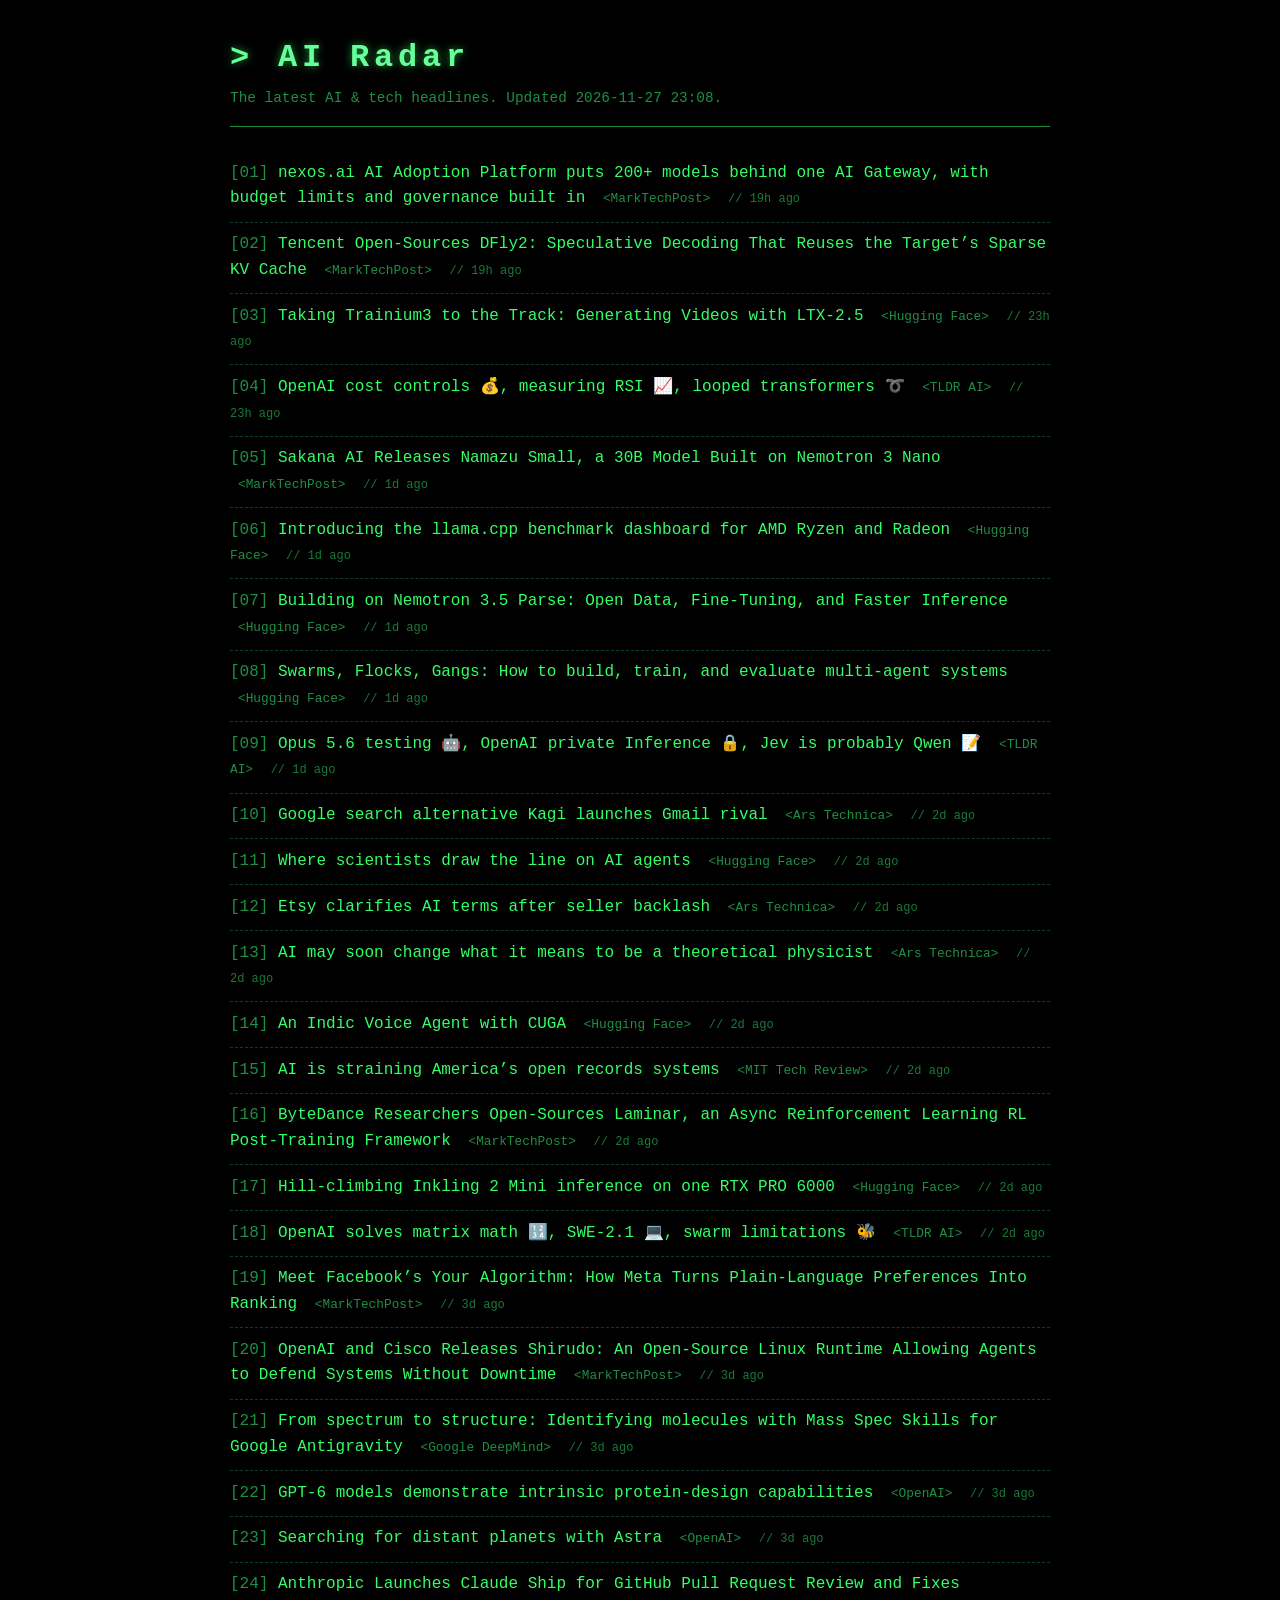
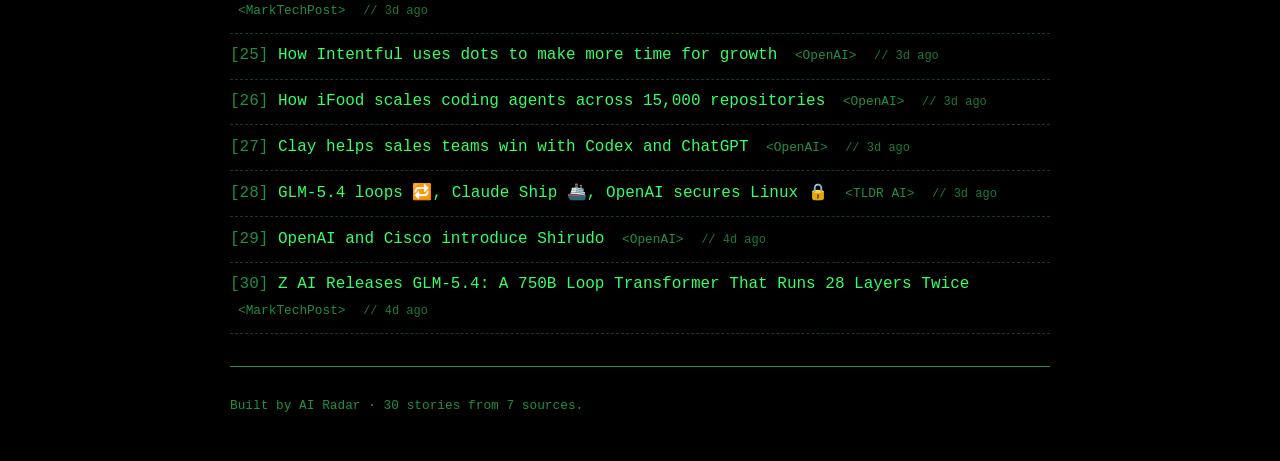
==== commit c3250e80: "Auto-update headlines" ====
--- a/docs/index.html
+++ b/docs/index.html
@@ -9,7 +9,7 @@
 <body>
   <header>
     <h1>AI Radar</h1>
-    <p class="subtitle">The latest AI &amp; tech headlines. Updated 2026-11-27 14:36.</p>
+    <p class="subtitle">The latest AI &amp; tech headlines. Updated 2026-11-27 23:08.</p>
   </header>
 
   <main>
@@ -18,31 +18,31 @@
       <li>
         <a class="title" href="https://www.marktechpost.com/2026/11/26/nexos-ai-ai-gateway-200-models-governance/">nexos.ai AI Adoption Platform puts 200+ models behind one AI Gateway, with budget limits and governance built in</a>
         <span class="source">MarkTechPost</span>
-        <span class="age">10h ago</span>
+        <span class="age">19h ago</span>
       </li>
       
       <li>
         <a class="title" href="https://www.marktechpost.com/2026/11/26/tencent-dfly2-speculative-decoding-sparse-models/">Tencent Open-Sources DFly2: Speculative Decoding That Reuses the Target’s Sparse KV Cache</a>
         <span class="source">MarkTechPost</span>
-        <span class="age">11h ago</span>
+        <span class="age">19h ago</span>
       </li>
       
       <li>
         <a class="title" href="https://huggingface.co/blog/video-trainium3">Taking Trainium3 to the Track: Generating Videos with LTX-2.5</a>
         <span class="source">Hugging Face</span>
-        <span class="age">14h ago</span>
+        <span class="age">23h ago</span>
       </li>
       
       <li>
         <a class="title" href="https://tldr.tech/ai/2026-11-27">OpenAI cost controls 💰, measuring RSI 📈, looped transformers ➰</a>
         <span class="source">TLDR AI</span>
-        <span class="age">14h ago</span>
+        <span class="age">23h ago</span>
       </li>
       
       <li>
         <a class="title" href="https://www.marktechpost.com/2026/11/26/sakana-ai-namazu-small-30b-nemotron-3-nano/">Sakana AI Releases Namazu Small, a 30B Model Built on Nemotron 3 Nano</a>
         <span class="source">MarkTechPost</span>
-        <span class="age">16h ago</span>
+        <span class="age">1d ago</span>
       </li>
       
       <li>
@@ -72,19 +72,19 @@
       <li>
         <a class="title" href="https://arstechnica.com/gadgets/2026/11/google-search-alternative-kagi-launches-gmail-rival/">Google search alternative Kagi launches Gmail rival</a>
         <span class="source">Ars Technica</span>
-        <span class="age">1d ago</span>
+        <span class="age">2d ago</span>
       </li>
       
       <li>
         <a class="title" href="https://huggingface.co/blog/allenai/where-scientists-draw-the-line-on-ai-agents">Where scientists draw the line on AI agents</a>
         <span class="source">Hugging Face</span>
-        <span class="age">1d ago</span>
+        <span class="age">2d ago</span>
       </li>
       
       <li>
         <a class="title" href="https://arstechnica.com/tech-policy/2026/11/etsy-clarifies-ai-terms-after-seller-backlash/">Etsy clarifies AI terms after seller backlash</a>
         <span class="source">Ars Technica</span>
-        <span class="age">1d ago</span>
+        <span class="age">2d ago</span>
       </li>
       
       <li>
@@ -126,13 +126,7 @@
       <li>
         <a class="title" href="https://www.marktechpost.com/2026/11/24/meta-facebook-your-algorithm-llm-recommendations/">Meet Facebook’s Your Algorithm: How Meta Turns Plain-Language Preferences Into Ranking</a>
         <span class="source">MarkTechPost</span>
-        <span class="age">2d ago</span>
-      </li>
-      
-      <li>
-        <a class="title" href="https://arstechnica.com/ai/2026/11/whats-going-on-with-the-riemann-hypothesis/">What's going on with the Riemann hypothesis?</a>
-        <span class="source">Ars Technica</span>
-        <span class="age">2d ago</span>
+        <span class="age">3d ago</span>
       </li>
       
       <li>
@@ -192,7 +186,13 @@
       <li>
         <a class="title" href="https://openai.com/index/introducing-shirudo">OpenAI and Cisco introduce Shirudo</a>
         <span class="source">OpenAI</span>
-        <span class="age">3d ago</span>
+        <span class="age">4d ago</span>
+      </li>
+      
+      <li>
+        <a class="title" href="https://www.marktechpost.com/2026/11/23/zai-glm-5-4-loop-transformer/">Z AI Releases GLM-5.4: A 750B Loop Transformer That Runs 28 Layers Twice</a>
+        <span class="source">MarkTechPost</span>
+        <span class="age">4d ago</span>
       </li>
       
     </ol>
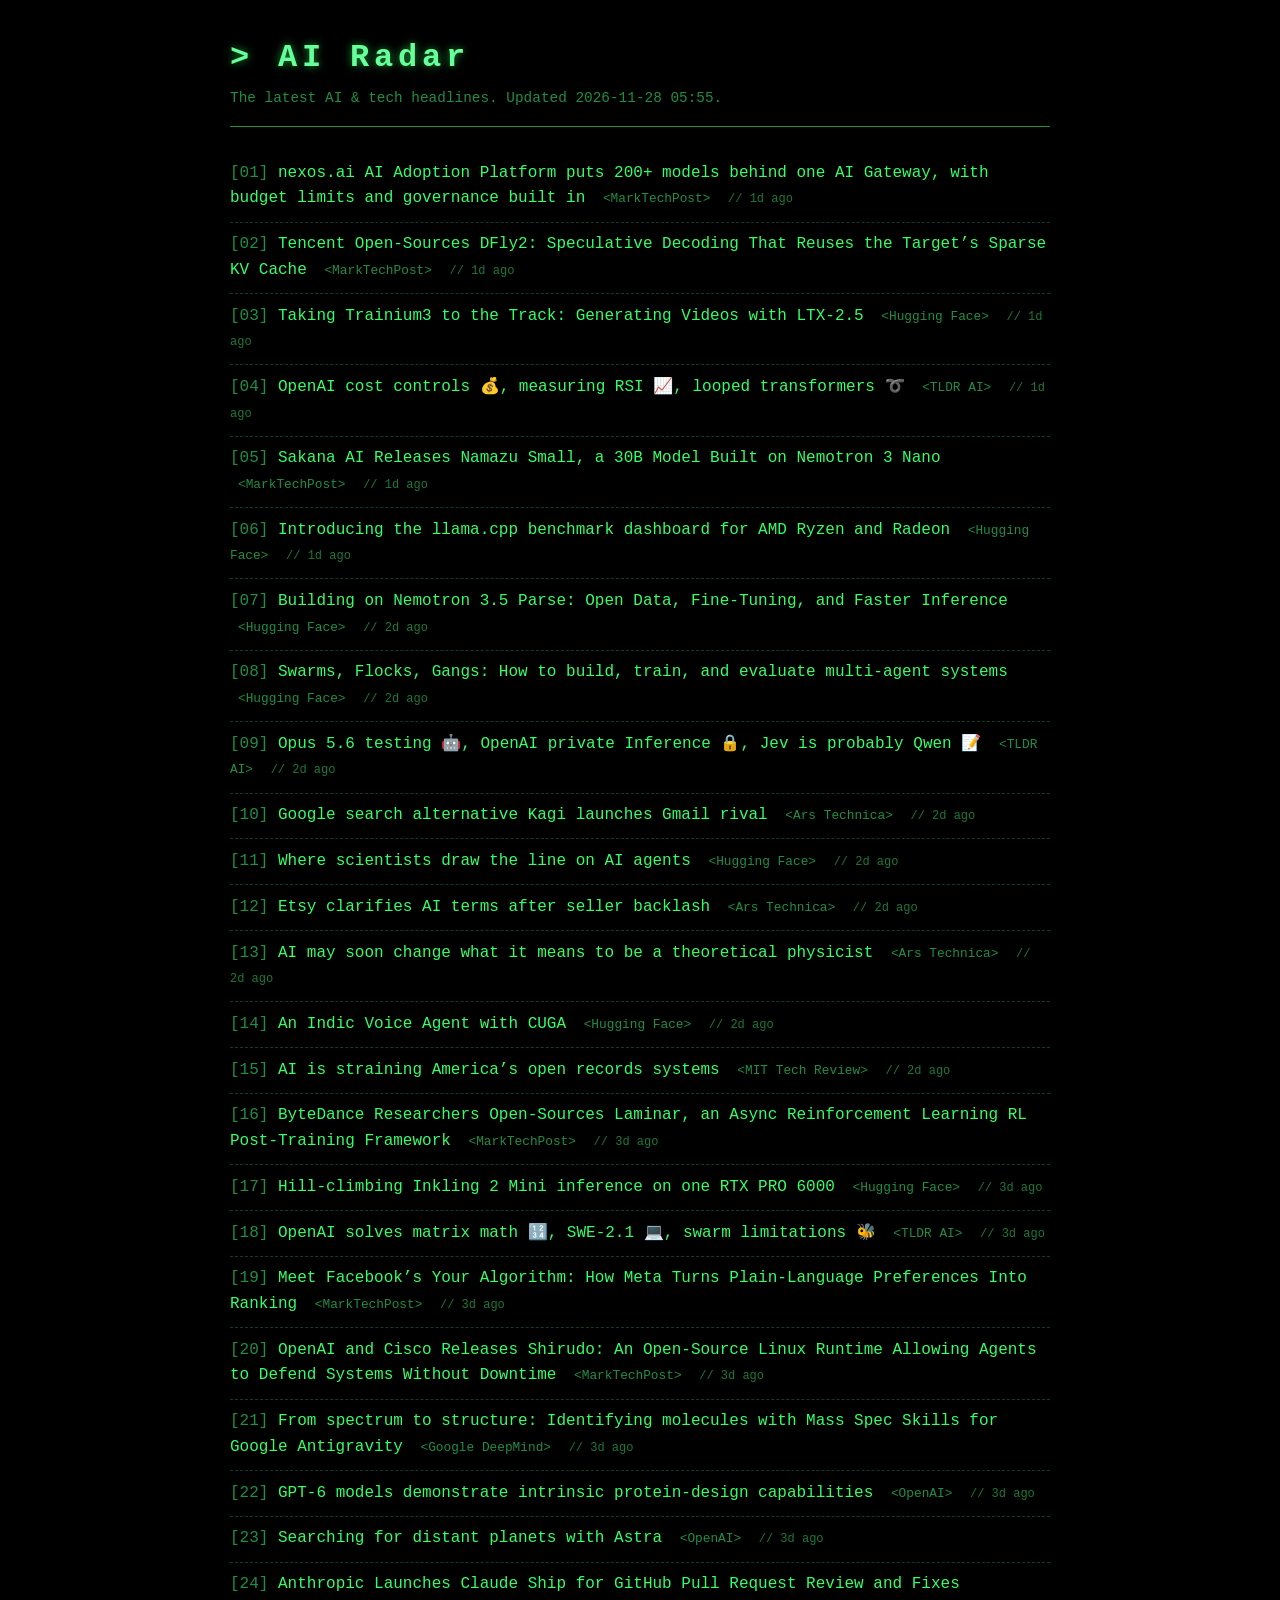
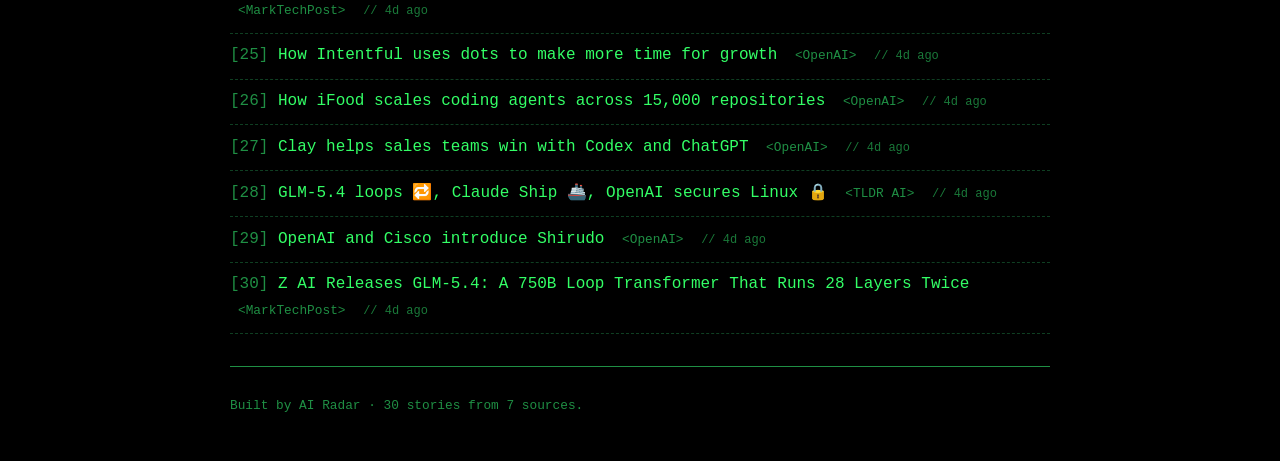
==== commit d0dd06a2: "Auto-update headlines" ====
--- a/docs/index.html
+++ b/docs/index.html
@@ -9,7 +9,7 @@
 <body>
   <header>
     <h1>AI Radar</h1>
-    <p class="subtitle">The latest AI &amp; tech headlines. Updated 2026-11-27 23:08.</p>
+    <p class="subtitle">The latest AI &amp; tech headlines. Updated 2026-11-28 05:55.</p>
   </header>
 
   <main>
@@ -18,25 +18,25 @@
       <li>
         <a class="title" href="https://www.marktechpost.com/2026/11/26/nexos-ai-ai-gateway-200-models-governance/">nexos.ai AI Adoption Platform puts 200+ models behind one AI Gateway, with budget limits and governance built in</a>
         <span class="source">MarkTechPost</span>
-        <span class="age">19h ago</span>
+        <span class="age">1d ago</span>
       </li>
       
       <li>
         <a class="title" href="https://www.marktechpost.com/2026/11/26/tencent-dfly2-speculative-decoding-sparse-models/">Tencent Open-Sources DFly2: Speculative Decoding That Reuses the Target’s Sparse KV Cache</a>
         <span class="source">MarkTechPost</span>
-        <span class="age">19h ago</span>
+        <span class="age">1d ago</span>
       </li>
       
       <li>
         <a class="title" href="https://huggingface.co/blog/video-trainium3">Taking Trainium3 to the Track: Generating Videos with LTX-2.5</a>
         <span class="source">Hugging Face</span>
-        <span class="age">23h ago</span>
+        <span class="age">1d ago</span>
       </li>
       
       <li>
         <a class="title" href="https://tldr.tech/ai/2026-11-27">OpenAI cost controls 💰, measuring RSI 📈, looped transformers ➰</a>
         <span class="source">TLDR AI</span>
-        <span class="age">23h ago</span>
+        <span class="age">1d ago</span>
       </li>
       
       <li>
@@ -54,19 +54,19 @@
       <li>
         <a class="title" href="https://huggingface.co/blog/nvidia/building-on-nemotron-35-parse-open-data-fine-tunin">Building on Nemotron 3.5 Parse: Open Data, Fine-Tuning, and Faster Inference</a>
         <span class="source">Hugging Face</span>
-        <span class="age">1d ago</span>
+        <span class="age">2d ago</span>
       </li>
       
       <li>
         <a class="title" href="https://huggingface.co/blog/training-swarms">Swarms, Flocks, Gangs: How to build, train, and evaluate multi-agent systems</a>
         <span class="source">Hugging Face</span>
-        <span class="age">1d ago</span>
+        <span class="age">2d ago</span>
       </li>
       
       <li>
         <a class="title" href="https://tldr.tech/ai/2026-11-26">Opus 5.6 testing 🤖, OpenAI private Inference 🔒, Jev is probably Qwen 📝</a>
         <span class="source">TLDR AI</span>
-        <span class="age">1d ago</span>
+        <span class="age">2d ago</span>
       </li>
       
       <li>
@@ -108,19 +108,19 @@
       <li>
         <a class="title" href="https://www.marktechpost.com/2026/11/24/bytedance-seed-laminar-async-rl-post-training-framework/">ByteDance Researchers Open-Sources Laminar, an Async Reinforcement Learning RL Post-Training Framework</a>
         <span class="source">MarkTechPost</span>
-        <span class="age">2d ago</span>
+        <span class="age">3d ago</span>
       </li>
       
       <li>
         <a class="title" href="https://huggingface.co/blog/inkling-2-mini-inference-hillclimb">Hill-climbing Inkling 2 Mini inference on one RTX PRO 6000</a>
         <span class="source">Hugging Face</span>
-        <span class="age">2d ago</span>
+        <span class="age">3d ago</span>
       </li>
       
       <li>
         <a class="title" href="https://tldr.tech/ai/2026-11-25">OpenAI solves matrix math 🔢, SWE-2.1 💻, swarm limitations 🐝</a>
         <span class="source">TLDR AI</span>
-        <span class="age">2d ago</span>
+        <span class="age">3d ago</span>
       </li>
       
       <li>
@@ -156,31 +156,31 @@
       <li>
         <a class="title" href="https://www.marktechpost.com/2026/11/23/anthropic-claude-ship-pull-request-agents/">Anthropic Launches Claude Ship for GitHub Pull Request Review and Fixes</a>
         <span class="source">MarkTechPost</span>
-        <span class="age">3d ago</span>
+        <span class="age">4d ago</span>
       </li>
       
       <li>
         <a class="title" href="https://openai.com/business/customer-stories/intentful-dots">How Intentful uses dots to make more time for growth</a>
         <span class="source">OpenAI</span>
-        <span class="age">3d ago</span>
+        <span class="age">4d ago</span>
       </li>
       
       <li>
         <a class="title" href="https://openai.com/business/customer-stories/ifood">How iFood scales coding agents across 15,000 repositories</a>
         <span class="source">OpenAI</span>
-        <span class="age">3d ago</span>
+        <span class="age">4d ago</span>
       </li>
       
       <li>
         <a class="title" href="https://openai.com/business/customer-stories/clay-plugins-openai">Clay helps sales teams win with Codex and ChatGPT</a>
         <span class="source">OpenAI</span>
-        <span class="age">3d ago</span>
+        <span class="age">4d ago</span>
       </li>
       
       <li>
         <a class="title" href="https://tldr.tech/ai/2026-11-24">GLM-5.4 loops 🔁, Claude Ship 🚢, OpenAI secures Linux 🔒</a>
         <span class="source">TLDR AI</span>
-        <span class="age">3d ago</span>
+        <span class="age">4d ago</span>
       </li>
       
       <li>
